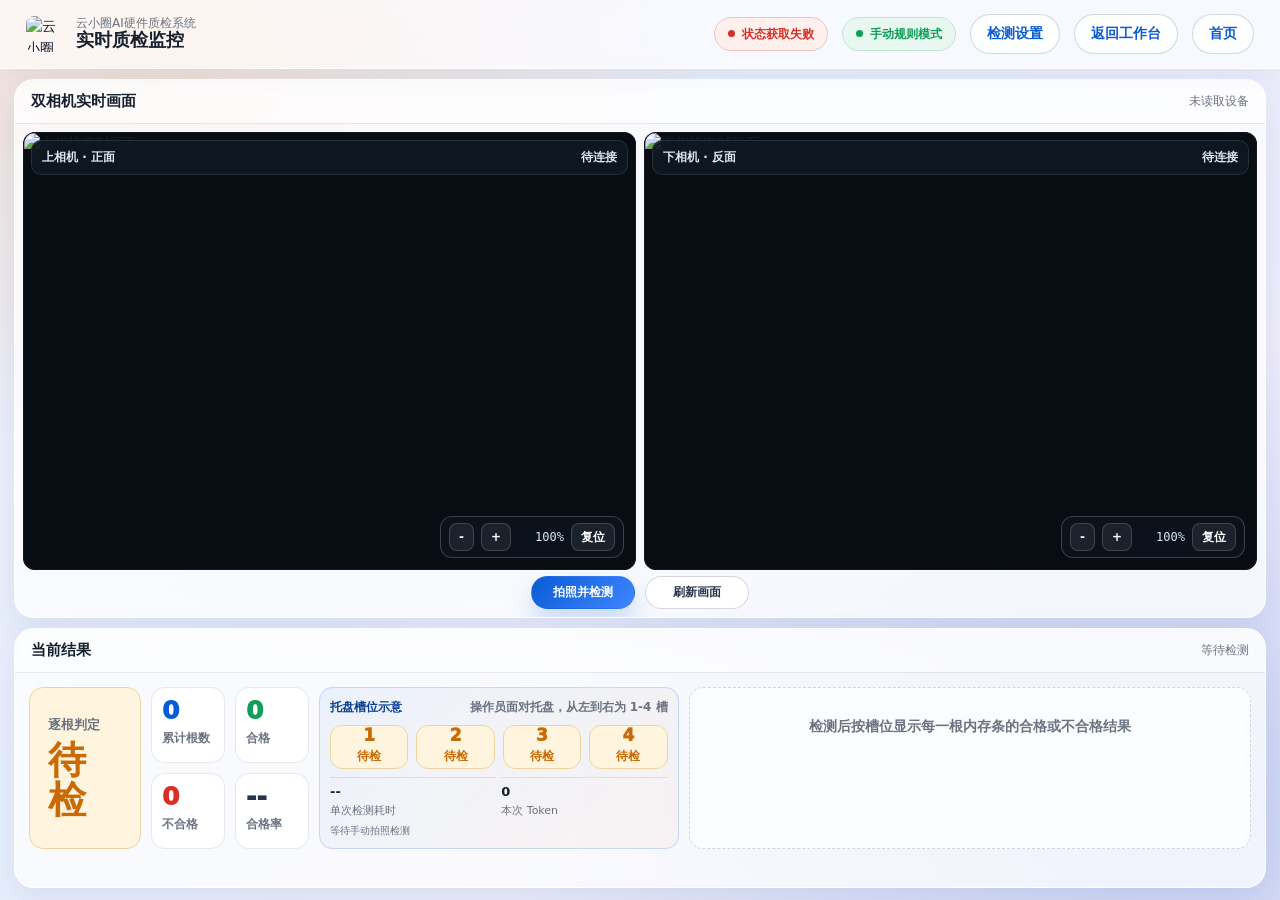
==== web/camera.html @ e4cbebec "云小圈 AI 硬件质检系统：首次提交 内存条日期码识别 + 外观质检 + 二维码 SN 追溯的完整系统。  - app/recognition —— PaddleOCR 逐框识别；geo_locate" ====
<!DOCTYPE html>
<html lang="zh-CN">
<head>
<meta charset="UTF-8" />
<meta name="viewport" content="width=device-width, initial-scale=1.0" />
<title>实时质检监控 · 云小圈AI硬件质检系统</title>
<link rel="icon" type="image/png" href="/favicon.png" />
<style>
  :root{
    --ink:#17202f;
    --muted:#6b7280;
    --faint:#9aa4b2;
    --soft:#eef3f8;
    --panel:#ffffff;
    --line:rgba(20,40,80,.10);
    --line-strong:rgba(20,40,80,.18);
    --blue:#0a5cd5;
    --blue-deep:#083f93;
    --orange:#fc8615;
    --green:#0f9d58;
    --green-bg:#e8f7ef;
    --red:#d93025;
    --red-bg:#fff0ee;
    --amber:#c96a06;
    --amber-bg:#fff5df;
    --steel:#273449;
    --shadow:0 12px 34px rgba(30,60,120,.09);
    --shadow-strong:0 22px 50px rgba(30,60,120,.16);
  }
  *{box-sizing:border-box}
  html,body{height:100%}
  body{
    margin:0;
    color:var(--ink);
    font:14px/1.55 "Microsoft YaHei","PingFang SC",system-ui,-apple-system,sans-serif;
    background:
      radial-gradient(1100px 700px at 12% 8%, rgba(252,134,21,.16), transparent 55%),
      radial-gradient(1200px 800px at 92% 90%, rgba(10,92,213,.18), transparent 58%),
      linear-gradient(135deg,#eef1fb 0%,#e8eefc 40%,#f3ecfb 100%);
    background-attachment:fixed;
    min-height:100vh;
    overflow:hidden;
  }
  /* 标注图区块在首屏之下。整页 overflow:hidden 时它出现了也滚不到，
     所以有标注图时放开纵向滚动。 */
  body:has(.annotated-section.has-annotated){overflow-y:auto}
  button,input,select{font:inherit}
  .topbar{
    position:sticky;top:0;z-index:30;
    display:flex;align-items:center;gap:14px;
    padding:14px 26px;
    border-bottom:1px solid rgba(255,255,255,.9);
    background:rgba(255,255,255,.66);
    backdrop-filter:saturate(180%) blur(20px);
    box-shadow:0 6px 24px rgba(30,60,120,.06);
  }
  .logo{width:36px;height:36px;border-radius:8px;object-fit:contain}
  .brand{line-height:1.15}
  .sysname{font-size:12px;color:var(--muted)}
  .title{font-size:18px;font-weight:800;color:var(--ink)}
  .spacer{flex:1}
  .pill{
    display:inline-flex;align-items:center;gap:7px;
    border:1px solid rgba(255,255,255,.85);
    background:rgba(255,255,255,.62);
    color:var(--muted);
    border-radius:999px;
    padding:7px 13px;
    font-size:12px;
    font-weight:700;
    white-space:nowrap;
  }
  .pill::before{content:"";width:7px;height:7px;border-radius:50%;background:currentColor}
  .pill.ok{color:var(--green);background:var(--green-bg);border-color:#bfe5d0}
  .pill.fail{color:var(--red);background:var(--red-bg);border-color:#f0c2bd}
  .navbtn{
    border:1px solid var(--line-strong);
    background:rgba(255,255,255,.85);
    color:var(--blue);
    border-radius:999px;
    padding:8px 16px;
    text-decoration:none;
    font-weight:800;
    transition:.15s;
  }
  .navbtn:hover{border-color:var(--blue);background:var(--blue);color:#fff}
  .wrap{width:100vw;max-width:none;margin:0;padding:10px 14px 12px;height:calc(100vh - 69px)}
  .hero{
    display:grid;
    grid-template-columns:1fr;
    grid-template-rows:minmax(0,1fr) 260px;
    gap:10px;
    align-items:stretch;
    height:100%;
    min-height:0;
  }
  @media(max-width:1050px){.hero{grid-template-columns:1fr}}
  .panel{
    background:rgba(255,255,255,.72);
    border:1px solid rgba(255,255,255,.95);
    box-shadow:var(--shadow);
    backdrop-filter:blur(10px);
    border-radius:20px;
    overflow:hidden;
    min-height:0;
  }
  .panel-head{
    min-height:44px;
    display:flex;align-items:center;gap:10px;
    padding:10px 16px;
    border-bottom:1px solid var(--line);
    background:rgba(255,255,255,.48);
  }
  .panel-title{font-size:15px;font-weight:900}
  .panel-note{margin-left:auto;color:var(--muted);font-size:12px}
  .panel-body{padding:14px;min-height:0}
  .camera-panel .panel-body{height:calc(100% - 44px);display:flex;flex-direction:column;padding:8px}
  .viewport-grid{
    display:grid;
    grid-template-columns:repeat(2,minmax(0,1fr));
    gap:8px;
    flex:1 1 auto;
    min-height:0;
    align-items:stretch;
    justify-items:stretch;
  }
  .viewport-grid.single{grid-template-columns:minmax(0,1fr)}
  .viewport-grid.single .feed{max-width:none}
  @media(max-width:760px){.viewport-grid{grid-template-columns:1fr}}
  .feed{
    margin:0;
    display:flex;
    flex-direction:column;
    width:100%;
    height:100%;
    min-width:0;
    min-height:0;
    overflow:hidden;
    border-radius:12px;
    background:#080d13;
    position:relative;
  }
  .feed figcaption{
    position:absolute;
    top:8px;
    left:8px;
    right:8px;
    z-index:3;
    display:flex;justify-content:space-between;align-items:center;
    color:#dbe7f5;
    background:rgba(17,25,35,.82);
    backdrop-filter:blur(8px);
    border:1px solid rgba(255,255,255,.10);
    border-radius:10px;
    padding:7px 10px;
    font-size:12px;
    font-weight:800;
  }
  .feed img{
    display:block;
    width:100%;
    height:0;
    min-height:0;
    flex:1;
    object-fit:contain;
    background:#080d13;
    border:1px solid #111923;
    border-radius:12px;
    transform-origin:center center;
    cursor:grab;
    user-select:none;
    will-change:transform;
    touch-action:none;
  }
  .feed img.dragging{cursor:grabbing}
  .zoom-tools{
    position:absolute;
    left:auto;
    right:12px;
    bottom:12px;
    z-index:4;
    display:flex;
    align-items:center;
    gap:7px;
    padding:6px 8px;
    border:1px solid rgba(255,255,255,.20);
    background:rgba(13,20,29,.88);
    backdrop-filter:blur(8px);
    color:#dbe7f5;
    border-radius:12px;
    font-size:12px;
  }
  .zoom-btn{
    border:1px solid rgba(255,255,255,.16);
    background:rgba(255,255,255,.07);
    color:#fff;
    border-radius:8px;
    padding:4px 9px;
    font-weight:900;
    cursor:pointer;
  }
  .zoom-val{min-width:46px;text-align:right;font-family:Consolas,monospace}
  .zoom-hint{display:none}
  @media(max-width:1180px){
    body{overflow:auto}
    .wrap{height:auto}
    .hero{grid-template-columns:1fr;grid-template-rows:auto auto;height:auto}
    .camera-panel .panel-body{height:auto}
    .viewport-grid{height:auto}
    .feed{width:min(100%,420px)}
    .feed img{height:0}
    .result-card .panel-body{grid-template-columns:1fr}
    .slots{grid-template-columns:repeat(2,minmax(0,1fr))}
  }
  .actions{
    display:flex;
    justify-content:center;
    align-items:center;
    gap:10px;
    margin-top:6px;
    flex:none;
    flex-wrap:wrap;
  }
  .btn{
    border:1px solid transparent;
    border-radius:999px;
    min-height:32px;
    min-width:104px;
    padding:6px 13px;
    font-size:12px;
    font-weight:900;
    cursor:pointer;
    transition:.15s;
  }
  .btn:disabled{opacity:.58;cursor:not-allowed}
  .btn.primary{background:linear-gradient(135deg,#0a5cd5,#3f86ff);color:#fff;box-shadow:0 12px 26px rgba(10,92,213,.22)}
  .btn.primary:hover:not(:disabled){background:#0d4d98}
  .btn.green{background:linear-gradient(135deg,#0f9d58,#19b96b);color:#fff;box-shadow:0 12px 26px rgba(15,157,88,.20)}
  .btn.green:hover:not(:disabled){background:#0d6d3e}
  .btn.red{background:linear-gradient(135deg,#d93025,#f15b4f);color:#fff;box-shadow:0 12px 26px rgba(217,48,37,.18)}
  .btn.red:hover:not(:disabled){background:#a81f18}
  .btn.ghost{background:#fff;color:var(--steel);border-color:var(--line-strong)}
  .btn.ghost:hover:not(:disabled){background:var(--soft)}
  .result-card{
    display:block;
  }
  .result-card .panel-body{
    display:grid;
    grid-template-columns:280px minmax(330px,.78fr) minmax(540px,1.22fr);
    gap:10px;
    align-items:stretch;
  }
  .verdict{
    display:grid;
    grid-template-columns:112px 1fr;
    gap:10px;
    align-items:stretch;
  }
  @media(max-width:560px){.verdict{grid-template-columns:1fr}}
  .verdict-main{
    border-radius:14px;
    padding:18px;
    display:flex;
    flex-direction:column;
    justify-content:center;
    min-height:104px;
    border:1px solid var(--line);
    background:#f7f9fc;
  }
  .verdict-main.pass{background:var(--green-bg);border-color:#bfe5d0}
  .verdict-main.fail{background:var(--red-bg);border-color:#f0c2bd}
  .verdict-main.unknown{background:var(--amber-bg);border-color:#ecd49c}
  .verdict-label{font-size:13px;color:var(--muted);font-weight:800}
  .verdict-word{font-size:38px;line-height:1.05;font-weight:1000;letter-spacing:0;margin-top:6px}
  .verdict-main.pass .verdict-word{color:var(--green)}
  .verdict-main.fail .verdict-word{color:var(--red)}
  .verdict-main.unknown .verdict-word{color:var(--amber)}
  .verdict-meta{
    display:grid;
    grid-template-columns:repeat(2,minmax(0,1fr));
    gap:10px;
  }
  .metric{
    border:1px solid var(--line);
    background:#fff;
    border-radius:14px;
    padding:10px;
    min-height:52px;
  }
  .metric .n{font-size:25px;font-weight:1000;line-height:1}
  .metric .t{font-size:12px;color:var(--muted);margin-top:6px;font-weight:800}
  .metric.pass .n{color:var(--green)}
  .metric.fail .n{color:var(--red)}
  .metric.total .n{color:var(--blue)}
  .metric.rate .n{color:var(--steel)}
  .slots{
    display:grid;
    grid-template-columns:repeat(4,minmax(0,1fr));
    gap:10px;
    margin-top:0;
  }
  @media(max-width:760px){.slots{grid-template-columns:repeat(2,minmax(0,1fr))}}
  .slot{
    border:1px solid var(--line);
    border-radius:14px;
    background:#fff;
    min-height:62px;
    padding:10px;
  }
  .slot.pass{border-color:#bfe5d0;background:var(--green-bg)}
  .slot.fail{border-color:#f0c2bd;background:var(--red-bg)}
  .slot.unknown{border-color:#ecd49c;background:var(--amber-bg)}
  .slot-top{display:flex;justify-content:space-between;gap:8px;align-items:center}
  .slot-name{font-weight:1000}
  .slot-status{font-size:18px;font-weight:1000}
  .slot.pass .slot-status{color:var(--green)}
  .slot.fail .slot-status{color:var(--red)}
  .slot.unknown .slot-status{color:var(--amber)}
  .slot-detail{font-size:12px;color:var(--muted);margin-top:5px;word-break:break-word;white-space:nowrap;overflow:hidden;text-overflow:ellipsis}
  .slot-label{font-size:11px;color:#39465a;margin-top:4px;line-height:1.35;word-break:break-all}
  .slot-label b{color:var(--ink)}
  .tray{
    margin-top:0;
    border:1px solid rgba(10,92,213,.18);
    background:linear-gradient(135deg,rgba(10,92,213,.06),rgba(252,134,21,.05));
    border-radius:14px;
    padding:10px;
  }
  .tray-head{
    display:flex;
    align-items:center;
    justify-content:space-between;
    gap:10px;
    margin-bottom:8px;
    color:var(--blue-deep);
    font-size:12px;
    font-weight:900;
  }
  .tray-note{color:var(--muted);font-weight:700}
  .tray-row{
    display:grid;
    grid-template-columns:repeat(4,minmax(0,1fr));
    gap:8px;
  }
  .tray-cell{
    min-height:44px;
    display:flex;
    flex-direction:column;
    justify-content:center;
    align-items:center;
    gap:3px;
    border:1px solid var(--line);
    border-radius:12px;
    background:rgba(255,255,255,.82);
    color:var(--steel);
    font-weight:1000;
  }
  .tray-cell.pass{background:var(--green-bg);border-color:#bfe5d0;color:var(--green)}
  .tray-cell.fail{background:var(--red-bg);border-color:#f0c2bd;color:var(--red)}
  .tray-cell.unknown{background:var(--amber-bg);border-color:#ecd49c;color:var(--amber)}
  .tray-cell .pos{font-size:17px;line-height:1}
  .tray-cell .res{font-size:12px}
  .run-summary{display:grid;grid-template-columns:repeat(2,minmax(0,1fr));gap:5px;margin-top:8px}
  .run-kv{border-top:1px solid var(--line);padding-top:4px;font-size:11px;color:var(--muted)}
  .run-kv strong{display:block;color:var(--ink);font-size:13px}
  .run-stages{grid-column:1/-1;font-size:10px;color:var(--muted);line-height:1.4;word-break:break-word}
  @media(max-width:760px){.tray-row{grid-template-columns:repeat(2,minmax(0,1fr))}}
  .history{
    display:contents;
  }
  .history > .panel:not(.settings-panel){display:none}
  @media(max-width:1050px){.history{grid-template-columns:1fr}}
  .table-wrap{overflow:auto;max-height:168px}
  .history table thead{display:none}
  .history td{padding:8px 9px}
  .history td:nth-child(5),.history th:nth-child(5){display:none}
  .history td:nth-child(4){
    max-width:520px;
    white-space:nowrap;
    overflow:hidden;
    text-overflow:ellipsis;
  }
  /* 标注图默认隐藏，renderAnnotated 拿到图后加 .has-annotated 才显示 ——
     原来靠一个 body.show-annotated 开关，但全文没有任何地方加过那个 class，
     导致标注图永远看不到（后端一直在正常生成）。 */
  .annotated-section{display:none}
  body.show-annotated .annotated-section,
  .annotated-section.has-annotated{display:block}
  .settings-panel{
    position:fixed;
    top:84px;
    right:24px;
    z-index:60;
    width:min(720px,calc(100vw - 48px));
    max-height:calc(100vh - 108px);
    overflow:auto;
    display:none;
    box-shadow:var(--shadow-strong);
  }
  body.settings-open .settings-panel{display:block}
  .settings-backdrop{
    position:fixed;
    inset:0;
    z-index:55;
    background:rgba(29,35,48,.18);
    backdrop-filter:blur(2px);
    display:none;
  }
  body.settings-open .settings-backdrop{display:block}
  table{width:100%;border-collapse:collapse}
  th,td{padding:10px 9px;border-bottom:1px solid var(--line);text-align:left;vertical-align:top}
  th{font-size:12px;color:var(--muted);background:#f7f9fc;position:sticky;top:0;z-index:1}
  td{font-size:13px}
  .tag{
    display:inline-flex;align-items:center;justify-content:center;
    min-width:58px;border-radius:999px;padding:3px 9px;font-size:12px;font-weight:900;
  }
  .tag.pass{background:var(--green-bg);color:var(--green)}
  .tag.fail{background:var(--red-bg);color:var(--red)}
  .tag.unknown{background:var(--amber-bg);color:var(--amber)}
  .mono{font-family:Consolas,"SF Mono",monospace}
  .muted{color:var(--muted)}
  .settings-grid{
    display:grid;
    grid-template-columns:repeat(4,minmax(120px,1fr));
    gap:10px;
  }
  @media(max-width:900px){.settings-grid{grid-template-columns:repeat(2,minmax(120px,1fr))}}
  .field{display:flex;flex-direction:column;gap:5px}
  .field label{font-size:12px;color:var(--muted);font-weight:800}
  .field input,.field select{
    width:100%;
    border:1px solid var(--line-strong);
    background:#fff;
    color:var(--ink);
    border-radius:14px;
    padding:9px 10px;
    outline:none;
  }
  .field input:focus,.field select:focus{border-color:var(--blue);box-shadow:0 0 0 3px rgba(21,95,184,.12)}
  details.tune{margin-top:12px}
  details.tune summary{
    cursor:pointer;
    color:var(--blue-deep);
    font-weight:900;
    padding:10px 0 0;
  }
  .tune-grid{
    display:grid;
    grid-template-columns:1fr 1fr;
    gap:12px;
    margin-top:10px;
  }
  @media(max-width:900px){.tune-grid{grid-template-columns:1fr}}
  .tune-box{
    border:1px solid var(--line);
    border-radius:14px;
    padding:12px;
    background:#fbfcfe;
  }
  .tune-title{font-weight:1000;margin-bottom:10px}
  .tune-row{display:grid;grid-template-columns:88px 1fr 70px;gap:8px;align-items:center;margin-top:8px}
  .tiny{font-size:12px;color:var(--muted);margin-top:8px}
  .image-pair{display:grid;grid-template-columns:1fr 1fr;gap:10px}
  .image-pair img{
    width:100%;
    aspect-ratio:4/3;
    object-fit:contain;
    border:1px solid var(--line);
    background:#080d13;
    border-radius:14px;
  }
  .empty{
    border:1px dashed var(--line-strong);
    background:#fbfcfe;
    color:var(--muted);
    border-radius:14px;
    padding:28px;
    text-align:center;
    font-weight:800;
  }
  .toast{
    position:fixed;right:22px;bottom:22px;z-index:80;
    background:#111923;color:#fff;
    border-radius:8px;
    box-shadow:var(--shadow);
    padding:11px 15px;
    opacity:0;
    transform:translateY(8px);
    pointer-events:none;
    transition:.2s;
  }
  .toast.show{opacity:1;transform:none}
</style>
</head>
<body>
<div class="topbar">
  <img class="logo" src="/logo.png" alt="云小圈" />
  <div class="brand">
    <div class="sysname">云小圈AI硬件质检系统</div>
    <div class="title">实时质检监控</div>
  </div>
  <span class="spacer"></span>
  <span class="pill" id="cam-status">检测相机</span>
  <span class="pill ok" id="auto-status">手动规则模式</span>
  <button class="navbtn" id="settings-toggle" type="button">检测设置</button>
  <a class="navbtn" href="/workbench">返回工作台</a>
  <a class="navbtn" href="/">首页</a>
</div>

<main class="wrap">
  <section class="hero">
    <div class="panel camera-panel">
      <div class="panel-head">
        <div class="panel-title">双相机实时画面</div>
        <div class="panel-note" id="cam-devs">未读取设备</div>
      </div>
      <div class="panel-body">
        <div class="viewport-grid" id="viewport-grid">
          <figure class="feed" id="feed-front">
            <figcaption><span>上相机 · 正面</span><span id="front-state">待连接</span></figcaption>
            <img id="view-front" alt="上相机实时画面">
            <div class="zoom-tools">
              <button class="zoom-btn" type="button" onclick="zoomStep('front',-0.25)">-</button>
              <button class="zoom-btn" type="button" onclick="zoomStep('front',0.25)">+</button>
              <span class="zoom-val" id="zoomval-front">100%</span>
              <button class="zoom-btn" type="button" onclick="resetZoom('front')">复位</button>
              <span class="zoom-hint">滚轮缩放 · 拖动画面</span>
            </div>
          </figure>
          <figure class="feed" id="feed-back">
            <figcaption><span>下相机 · 反面</span><span id="back-state">待连接</span></figcaption>
            <img id="view-back" alt="下相机实时画面">
            <div class="zoom-tools">
              <button class="zoom-btn" type="button" onclick="zoomStep('back',-0.25)">-</button>
              <button class="zoom-btn" type="button" onclick="zoomStep('back',0.25)">+</button>
              <span class="zoom-val" id="zoomval-back">100%</span>
              <button class="zoom-btn" type="button" onclick="resetZoom('back')">复位</button>
              <span class="zoom-hint">滚轮缩放 · 拖动画面</span>
            </div>
          </figure>
        </div>
        <div class="actions">
          <button class="btn primary" id="manual-go">拍照并检测</button>
          <button class="btn ghost" id="preview-refresh">刷新画面</button>
        </div>
      </div>
    </div>

    <div class="panel result-card">
      <div class="panel-head">
        <div class="panel-title">当前结果</div>
        <div class="panel-note" id="last-time">等待检测</div>
      </div>
      <div class="panel-body">
        <div class="verdict">
          <div class="verdict-main unknown" id="verdict-main">
            <div class="verdict-label">逐根判定</div>
            <div class="verdict-word" id="verdict-word">待检</div>
          </div>
          <div class="verdict-meta">
            <div class="metric total"><div class="n" id="stat-total">0</div><div class="t">累计根数</div></div>
            <div class="metric pass"><div class="n" id="stat-pass">0</div><div class="t">合格</div></div>
            <div class="metric fail"><div class="n" id="stat-fail">0</div><div class="t">不合格</div></div>
            <div class="metric rate"><div class="n" id="stat-rate">--</div><div class="t">合格率</div></div>
          </div>
        </div>
        <div class="tray">
          <div class="tray-head">
            <span>托盘槽位示意</span>
            <span class="tray-note">操作员面对托盘，从左到右为 1-4 槽</span>
          </div>
          <div class="tray-row" id="tray-map">
            <div class="tray-cell unknown"><div class="pos">1</div><div class="res">待检</div></div>
            <div class="tray-cell unknown"><div class="pos">2</div><div class="res">待检</div></div>
            <div class="tray-cell unknown"><div class="pos">3</div><div class="res">待检</div></div>
            <div class="tray-cell unknown"><div class="pos">4</div><div class="res">待检</div></div>
          </div>
          <div class="run-summary" id="run-summary">
            <div class="run-kv"><strong>--</strong>单次检测耗时</div>
            <div class="run-kv"><strong>0</strong>本次 Token</div>
            <div class="run-stages">等待手动拍照检测</div>
          </div>
        </div>
        <div class="slots" id="slots">
          <div class="empty" style="grid-column:1/-1">检测后按槽位显示每一根内存条的合格或不合格结果</div>
        </div>
      </div>
    </div>
  </section>

  <section class="history">
    <div class="panel">
      <div class="panel-head">
        <div class="panel-title">检测记录</div>
        <div class="panel-note">完整记录请到质检看板查看</div>
      </div>
      <div class="panel-body table-wrap">
        <table>
          <thead>
            <tr>
              <th style="width:86px">时间</th>
              <th style="width:76px">槽位</th>
              <th style="width:86px">结果</th>
              <th>SN / 原因</th>
              <th style="width:82px">颗粒</th>
              <th style="width:82px">耗时</th>
              <th style="width:82px">Token</th>
            </tr>
          </thead>
          <tbody id="history-body">
            <tr><td colspan="7" class="muted">暂无检测记录</td></tr>
          </tbody>
        </table>
      </div>
    </div>

    <div class="panel settings-panel" id="settings-panel">
      <div class="panel-head">
        <div class="panel-title">检测设置</div>
        <div class="panel-note" id="operator-name">质检员读取中</div>
      </div>
      <div class="panel-body">
        <div class="settings-grid">
          <div class="field">
            <label for="mode">识别方式</label>
            <select id="mode">
              <option value="rules" selected>规则识别（整图找日期）</option>
              <option value="geo">几何定位（现算框，含 PCB/PMIC/SOT）</option>
            </select>
          </div>
          <div class="field">
            <label for="single-flow">单相机流程</label>
            <select id="single-flow">
              <option value="one" selected>只拍一面，直接识别</option>
              <option value="two">拍正面 → 翻面 → 拍反面</option>
            </select>
          </div>
          <div class="field">
            <label for="template-id">四槽定位模板</label>
            <select id="template-id"><option value="">默认模板</option></select>
          </div>
          <div class="field">
            <label for="threshold">日期阈值</label>
            <input id="threshold" type="number" min="0" step="1" placeholder="默认" />
          </div>
          <div class="field">
            <label for="year">当前年份</label>
            <input id="year" type="number" min="2020" max="2099" placeholder="自动" />
          </div>
        </div>

        <details class="tune">
          <summary>相机参数</summary>
          <div class="tune-grid">
            <div class="tune-box">
              <div class="tune-title">上相机 · 正面</div>
              <div class="tune-row"><label>曝光</label><input id="exp-front" type="number" min="1" step="100"><span>us</span></div>
              <div class="tune-row"><label>增益</label><input id="gain-front" type="number" step="0.1"><span>dB</span></div>
              <div class="tune-row"><label>方向</label><select id="orient-front"><option value="none">不翻转</option><option value="fliph">左右镜像</option><option value="flipv">上下翻转</option><option value="rot180">180度</option></select><span></span></div>
              <button class="btn ghost" style="width:100%;margin-top:10px" onclick="applyCam('front')">应用上相机参数</button>
              <div class="tiny" id="camrange-front"></div>
            </div>
            <div class="tune-box">
              <div class="tune-title">下相机 · 反面</div>
              <div class="tune-row"><label>曝光</label><input id="exp-back" type="number" min="1" step="100"><span>us</span></div>
              <div class="tune-row"><label>增益</label><input id="gain-back" type="number" step="0.1"><span>dB</span></div>
              <div class="tune-row"><label>方向</label><select id="orient-back"><option value="none">不翻转</option><option value="fliph">左右镜像</option><option value="flipv">上下翻转</option><option value="rot180">180度</option></select><span></span></div>
              <button class="btn ghost" style="width:100%;margin-top:10px" onclick="applyCam('back')">应用下相机参数</button>
              <div class="tiny" id="camrange-back"></div>
            </div>
          </div>
        </details>
      </div>
    </div>
  </section>

  <section class="panel annotated-section" style="margin-top:16px">
    <div class="panel-head">
      <div class="panel-title">最近标注图</div>
      <div class="panel-note" id="image-note">检测完成后刷新</div>
    </div>
    <div class="panel-body" id="annotated-box">
      <div class="empty">暂无标注图</div>
    </div>
  </section>
</main>

<div class="settings-backdrop" id="settings-backdrop"></div>
<div class="toast" id="toast"></div>

<script>
const state = {
  started: false,
  autoWant: false,
  autoES: null,
  operator: "",
  history: [],
  seenRecordIds: new Set(),
  recordsTimer: null,
  stats: { total: 0, pass: 0, fail: 0, unknown: 0 },
  cameraMode: "dual",
  cameraBackend: "hik",
  activeRoles: ["front", "back"],
  singleCapture: null
};
const previewView = {
  front: { scale: 1, x: 0, y: 0, dragging: false, sx: 0, sy: 0, ox: 0, oy: 0 },
  back: { scale: 1, x: 0, y: 0, dragging: false, sx: 0, sy: 0, ox: 0, oy: 0 }
};

function $(id){ return document.getElementById(id); }
function esc(s){
  return (s == null ? "" : String(s)).replace(/[&<>"]/g, c => ({
    "&":"&amp;", "<":"&lt;", ">":"&gt;", '"':"&quot;"
  }[c]));
}
function toast(msg){
  const el = $("toast");
  el.textContent = msg;
  el.classList.add("show");
  setTimeout(() => el.classList.remove("show"), 2200);
}
function verdictText(v){
  if(v === "mixed") return "逐根";
  if(v === "pass") return "合格";
  if(v === "fail") return "不合格";
  return "待定";
}
function verdictClass(v){
  if(v === "mixed") return "unknown";
  if(v === "pass") return "pass";
  if(v === "fail") return "fail";
  return "unknown";
}
function timeText(){
  return new Date().toLocaleTimeString("zh-CN", { hour12:false, hour:"2-digit", minute:"2-digit", second:"2-digit" });
}
// 单面流程（只拍一面直接识别）——默认。选"two"才走原来的翻面两步流程。
function singleOneShot(){
  const el = $("single-flow");
  return !el || el.value !== "two";
}
function setBusy(busy, label){
  $("manual-go").disabled = busy;
  if(busy){ $("manual-go").textContent = label || "检测中"; return; }
  if(state.singleCapture){ $("manual-go").textContent = "已拍正面，翻面后继续"; return; }
  $("manual-go").textContent = state.cameraMode === "single"
    ? (singleOneShot() ? "拍照并检测（单面）" : "拍摄正面")
    : "拍照并检测";
}

function setCameraMode(mode, activeRoles){
  state.cameraMode = mode === "single" ? "single" : "dual";
  state.activeRoles = Array.isArray(activeRoles) && activeRoles.length ? activeRoles :
    (state.cameraMode === "single" ? ["front"] : ["front", "back"]);
  const single = state.cameraMode === "single";
  $("viewport-grid").classList.toggle("single", single);
  $("feed-back").style.display = single ? "none" : "";
  $("auto-status").textContent = single ? "单相机 · 手动规则模式" : "双相机 · 手动规则模式";
  setBusy(false);
}
function previewUrl(side){
  return state.cameraBackend === "uvc"
    ? "/api/camera/preview/" + side + "?t=" + Date.now()
    : "/api/hik/preview?side=" + side + "&t=" + Date.now();
}
function applyPreviewTransform(side){
  const st = previewView[side];
  const img = $("view-" + side);
  if(!img) return;
  img.style.transform = `translate(${st.x}px, ${st.y}px) scale(${st.scale})`;
  const val = $("zoomval-" + side);
  if(val) val.textContent = Math.round(st.scale * 100) + "%";
}
function setZoom(side, value){
  const st = previewView[side];
  const next = Math.max(1, Math.min(6, parseFloat(value) || 1));
  st.scale = next;
  if(next === 1){ st.x = 0; st.y = 0; }
  applyPreviewTransform(side);
}
function zoomStep(side, delta){
  const st = previewView[side];
  setZoom(side, +(st.scale + delta).toFixed(2));
}
function resetZoom(side){
  const st = previewView[side];
  st.scale = 1;
  st.x = 0;
  st.y = 0;
  applyPreviewTransform(side);
}
function bindPreviewTools(side){
  const img = $("view-" + side);
  if(!img || img.dataset.zoomBound) return;
  img.dataset.zoomBound = "1";
  img.addEventListener("dragstart", e => e.preventDefault());
  img.addEventListener("wheel", e => {
    e.preventDefault();
    const st = previewView[side];
    const delta = e.deltaY < 0 ? 0.18 : -0.18;
    setZoom(side, +(st.scale + delta).toFixed(2));
  }, { passive:false });
  img.addEventListener("pointerdown", e => {
    const st = previewView[side];
    st.dragging = true;
    st.sx = e.clientX;
    st.sy = e.clientY;
    st.ox = st.x;
    st.oy = st.y;
    img.classList.add("dragging");
    img.setPointerCapture(e.pointerId);
  });
  img.addEventListener("pointermove", e => {
    const st = previewView[side];
    if(!st.dragging) return;
    st.x = st.ox + e.clientX - st.sx;
    st.y = st.oy + e.clientY - st.sy;
    applyPreviewTransform(side);
  });
  const end = e => {
    const st = previewView[side];
    st.dragging = false;
    img.classList.remove("dragging");
    try{ img.releasePointerCapture(e.pointerId); }catch(_){}
  };
  img.addEventListener("pointerup", end);
  img.addEventListener("pointercancel", end);
  img.addEventListener("dblclick", () => resetZoom(side));
  applyPreviewTransform(side);
}

async function initOperator(){
  try{
    const d = await (await fetch("/api/me")).json();
    if(d.authenticated) state.operator = d.username || "";
  }catch(_){}
  $("operator-name").textContent = state.operator ? ("质检员：" + state.operator) : "未读取到质检员";
}

async function loadTemplates(){
  try{
    const d = await (await fetch("/api/templates")).json();
    const sel = $("template-id");
    const list = d.templates || [];
    sel.innerHTML = '<option value="">默认模板</option>' + list.map(t => {
      const id = t.id || t.template_id || "";
      const name = t.name || t.label || id;
      return `<option value="${esc(id)}">${esc(name)}</option>`;
    }).join("");
  }catch(_){}
}

async function camStatus(){
  const el = $("cam-status");
  try{
    const d = await (await fetch("/api/hik/status")).json();
    let devs = d.devices || [];
    if(!d.sdk || !devs.length){
      const uvc = await (await fetch("/api/camera/status")).json();
      const roles = ["front","back"].filter(side => uvc[side]);
      if(roles.length){
        state.cameraBackend = "uvc";
        setCameraMode(roles.length === 1 ? "single" : "dual", roles);
        el.textContent = "USB 相机已连接";
        el.className = "pill ok";
        $("cam-devs").textContent = roles.length === 1 ? "单 USB 相机" : "双 USB 相机";
        if(!state.started) dualPlay();
        return;
      }
      el.textContent = d.error ? ("相机不可用 · " + d.error) : "未发现相机";
      el.className = "pill fail";
      return;
    }
    state.cameraBackend = "hik";
    setCameraMode(d.camera_mode || ((d.active_roles || []).length === 1 ? "single" : "dual"), d.active_roles);
    el.textContent = "已连接 " + devs.length + " 台";
    el.className = "pill ok";
    $("cam-devs").textContent = devs.map(c => c.sn || c.ip || c.model).filter(Boolean).join(" / ") || "相机在线";
    if(!state.started) dualPlay();
  }catch(e){
    el.textContent = "状态获取失败";
    el.className = "pill fail";
  }
}

function bindReconnect(side){
  const img = $("view-" + side);
  const flag = $(side + "-state");
  img.onload = () => {
    img.dataset.retry = "0";
    flag.textContent = "取流中";
  };
  img.onerror = () => {
    if(!state.started) return;
    const n = Math.min(parseInt(img.dataset.retry || "0", 10) + 1, 6);
    img.dataset.retry = String(n);
    const wait = Math.min(1500 * Math.pow(2, n - 1), 8000);
    flag.textContent = "重连 " + n;
    img.removeAttribute("src");
    clearTimeout(img._rt);
    img._rt = setTimeout(() => {
      if(state.started) img.src = previewUrl(side);
    }, wait);
  };
}
function dualPlay(){
  state.started = true;
  bindPreviewTools("front");
  if(state.activeRoles.includes("back")) bindPreviewTools("back");
  bindReconnect("front");
  if(state.activeRoles.includes("back")) bindReconnect("back");
  $("view-front").dataset.retry = "0";
  if(state.activeRoles.includes("back")) $("view-back").dataset.retry = "0";
  $("view-front").src = previewUrl("front");
  if(state.activeRoles.includes("back")) $("view-back").src = previewUrl("back");
  applyPreviewTransform("front");
  if(state.activeRoles.includes("back")) applyPreviewTransform("back");
  if(state.cameraBackend === "hik"){
    loadCam("front");
    if(state.activeRoles.includes("back")) loadCam("back");
    loadOrient();
  }
}

async function loadCam(side){
  try{
    const e = await (await fetch("/api/hik/exposure?side=" + side)).json();
    const g = await (await fetch("/api/hik/gain?side=" + side)).json();
    if(e.ok) $("exp-" + side).value = Math.round(e.cur);
    if(g.ok) $("gain-" + side).value = g.cur;
    const range = [];
    if(e.ok) range.push("曝光 " + Math.round(e.min) + "-" + Math.round(e.max) + "us");
    if(g.ok) range.push("增益 " + g.min + "-" + g.max + "dB");
    $("camrange-" + side).textContent = range.join(" · ");
  }catch(_){}
}
async function applyCam(side){
  try{
    const exp = $("exp-" + side).value;
    const gain = $("gain-" + side).value;
    if(exp !== ""){
      const fd = new FormData();
      fd.append("exposure_us", exp);
      fd.append("side", side);
      const d = await (await fetch("/api/hik/exposure", { method:"POST", body:fd })).json();
      if(!d.ok) throw new Error(d.error || "曝光设置失败");
    }
    if(gain !== ""){
      const fd = new FormData();
      fd.append("gain_db", gain);
      fd.append("side", side);
      const d = await (await fetch("/api/hik/gain", { method:"POST", body:fd })).json();
      if(!d.ok) throw new Error(d.error || "增益设置失败");
    }
    await setOrient(side, $("orient-" + side).value, false);
    await loadCam(side);
    toast((side === "front" ? "上相机" : "下相机") + "参数已应用");
  }catch(e){
    alert("设置失败：" + (e.message || e));
  }
}
async function loadOrient(){
  try{
    const d = await (await fetch("/api/hik/orient")).json();
    if(d.ok){
      for(const side of ["front","back"]){
        if(d.orient && d.orient[side]) $("orient-" + side).value = d.orient[side];
      }
    }
  }catch(_){}
}
async function setOrient(side, mode, notify = true){
  const fd = new FormData();
  fd.append("side", side);
  fd.append("mode", mode);
  const d = await (await fetch("/api/hik/orient", { method:"POST", body:fd })).json();
  if(!d.ok) throw new Error(d.error || "方向设置失败");
  $("view-" + side).src = "/api/hik/preview?side=" + side + "&t=" + Date.now();
  if(notify) toast((side === "front" ? "上相机" : "下相机") + "方向已更新");
}

function buildForm(){
  const fd = new FormData();
  fd.append("mode", ($("mode") && $("mode").value) || "rules");
  fd.append("operator", state.operator || "");
  const tpl = $("template-id").value;
  const th = $("threshold").value;
  const y = $("year").value;
  if(tpl) fd.append("template_id", tpl);
  if(th !== "") fd.append("threshold", th);
  if(y !== "") fd.append("current_year", y);
  return fd;
}

async function manualCapture(){
  if(state.cameraMode === "single"){
    return manualSingleCapture();
  }
  setBusy(true, "拍摄识别中");
  try{
    const d = await (await fetch("/api/hik/capture_and_save", { method:"POST", body:buildForm() })).json();
    if(d.ok === false && d.error) throw new Error(d.error);
    consumeResult(d);
    toast("检测完成");
  }catch(e){
    toast("检测失败：" + (e.message || e));
  }finally{
    setBusy(false);
  }
}

// 单面：拍一张就走完整识别流程，不等翻面。
async function manualOneSideCapture(){
  setBusy(true, "拍摄识别中");
  try{
    const fd = buildForm();
    fd.append("backend", state.cameraBackend);
    const d = await (await fetch("/api/hik/single/capture_and_save", { method:"POST", body:fd })).json();
    if(d.ok === false && d.error) throw new Error(d.error);
    consumeResult(d);
    toast(d.single_side_warn || "单面检测完成");
  }catch(e){
    toast("检测失败：" + (e.message || e));
  }finally{
    setBusy(false);
  }
}

async function manualSingleCapture(){
  if(singleOneShot()){
    state.singleCapture = null;                 // 切回单面流程时清掉半途的两步状态
    return manualOneSideCapture();
  }
  const firstStep = !state.singleCapture;
  setBusy(true, firstStep ? "拍摄正面中" : "拍摄反面并识别中");
  try{
    if(firstStep){
      const fd = new FormData();
      fd.append("backend", state.cameraBackend);
      const d = await (await fetch("/api/hik/single/capture_front", { method:"POST", body:fd })).json();
      if(!d.ok) throw new Error(d.error || "正面拍摄失败");
      state.singleCapture = { uid:d.uid, captureSec:d.capture_sec || 0 };
      toast("正面已拍摄，请将整盘翻到反面后再次点击");
      return;
    }
    const fd = buildForm();
    fd.append("uid", state.singleCapture.uid);
    fd.append("front_capture_sec", state.singleCapture.captureSec || 0);
    fd.append("backend", state.cameraBackend);
    const d = await (await fetch("/api/hik/single/capture_back_and_save", { method:"POST", body:fd })).json();
    if(!d.ok && d.error) throw new Error(d.error);
    state.singleCapture = null;
    consumeResult(d);
    toast("正反面检测完成");
  }catch(e){
    toast((firstStep ? "正面拍摄失败：" : "反面检测失败：") + (e.message || e));
  }finally{
    setBusy(false);
  }
}

async function autoStart(){
  state.autoWant = true;
  const fd = buildForm();
  try{
    const d = await (await fetch("/api/hik/auto/start", { method:"POST", body:fd })).json();
    if(!d.ok) throw new Error(d.error || "启动失败");
    $("auto-status").textContent = "实时监控中";
    $("auto-status").className = "pill ok";
    openSSE();
    toast("实时监控已开始");
  }catch(e){
    state.autoWant = false;
    toast("启动失败：" + (e.message || e));
  }
}
async function autoStop(){
  state.autoWant = false;
  if(state.autoES){
    state.autoES.close();
    state.autoES = null;
  }
  try{ await fetch("/api/hik/auto/stop", { method:"POST" }); }catch(_){}
  $("auto-status").textContent = "手动模式";
  $("auto-status").className = "pill";
}
function openSSE(){
  if(state.autoES && state.autoES.readyState !== 2) return;
  const es = new EventSource("/api/pipeline/stream");
  state.autoES = es;
  es.onmessage = e => {
    let d;
    try{ d = JSON.parse(e.data); }catch(_){ return; }
    if(d.type === "result") consumeResult(d);
  };
  es.onerror = () => {
    if(es.readyState === 2){
      state.autoES = null;
      if(state.autoWant) setTimeout(openSSE, 2500);
    }
  };
}

function resultItems(d){
  if(d && d.multi && Array.isArray(d.sticks) && d.sticks.length){
    return d.sticks.map(s => ({
      slot: s.slot_pos || s.pos || s.slot || "-",
      verdict: s.verdict || "unknown",
      sn: s.sn || "",
      snUnread: !!s.sn_unread,
      fail: s.fail_desc || "",
      storageCount: s.storage_count || 0,
      recordId: s.record_id || "",
      model: s.model || "",
      spec: s.spec || "",
      mfg: s.mfg || "",
      labelData: s.label_data || {},
      timing: d.timing || s.timing || {},
      tokenUsage: d.token_usage || s.token_usage || {},
      inspectionId: s.inspection_id || d.inspection_id || ""
    }));
  }
  return [{
    slot: d && (d.slot_pos || d.pos_id) || 1,
    verdict: d && d.verdict || "unknown",
    sn: d && d.sn || "",
    snUnread: !!(d && d.sn_unread),
    fail: d && d.fail_desc || "",
    storageCount: d && d.storage_count || 0,
    recordId: d && d.record_id || "",
    model: d && d.model || "",
    spec: d && d.spec || "",
    mfg: d && d.mfg || "",
    labelData: d && d.label_data || {},
    timing: d && d.timing || {},
    tokenUsage: d && d.token_usage || {},
    inspectionId: d && d.inspection_id || ""
  }];
}
function consumeResult(d){
  if(d.duplicate){
    toast("重复检测，已跳过入库");
  }
  const items = resultItems(d);
  renderCurrent(items, displayVerdict(items, d.verdict), timeText(), d.timing || {}, d.token_usage || {});
  // 只拍一面时必须显式提示：另一面根本没看过，别把"没检查"当"合格"。
  // 放在 renderCurrent 之后 —— 它会重写 #last-time。
  if(d.single_side){
    $("last-time").innerHTML = esc(timeText())
      + ' · <span style="color:var(--amber);font-weight:900" title="'
      + esc(d.single_side_warn || "") + '">⚠ 仅单面，另一面未检查</span>';
  }
  addHistory(items);
  renderAnnotated(d);
}
function displayVerdict(items, fallback){
  if(items.length > 1) return "mixed";
  return fallback || (items[0] && items[0].verdict) || "unknown";
}
function renderCurrent(items, display, when, timing = {}, tokenUsage = {}){
  $("verdict-main").className = "verdict-main " + verdictClass(display);
  $("verdict-word").textContent = display === "mixed" ? (items.length + "根") : verdictText(display);
  $("last-time").textContent = when || timeText();
  renderSlots(items);
  renderRunSummary(timing, tokenUsage);
}
function sec(v){ return Number.isFinite(Number(v)) ? Number(v).toFixed(3) + "s" : "--"; }
function renderRunSummary(timing, tokenUsage){
  const tm = timing || {}, tk = tokenUsage || {};
  const labels = {capture:"拍照",file_prepare:"图片准备",slot_detect_crop:"槽位/裁图",rule_ocr:"规则OCR",
    appearance:"外观",label_decode:"二维码",parallel_analysis:"并行分析",archive:"归档",database:"入库"};
  const stages = Object.entries(labels).filter(([key]) => tm[key] != null)
    .map(([key,label]) => `${label} ${sec(tm[key])}`).join(" · ");
  $("run-summary").innerHTML = `
    <div class="run-kv"><strong>${sec(tm.total)}</strong>单次检测耗时（墙钟）</div>
    <div class="run-kv"><strong>${esc(tk.total_tokens || 0)}</strong>本次 Token（${esc(tk.calls || 0)} 次调用）</div>
    <div class="run-stages">${esc(stages || "等待手动拍照检测")}<br>输入 ${esc(tk.prompt_tokens || 0)} · 输出 ${esc(tk.completion_tokens || 0)}</div>`;
}
function renderSlots(items){
  renderTrayMap(items);
  $("slots").innerHTML = items.map(item => {
    const cls = verdictClass(item.verdict);
    const lb = item.labelData || {};
    const detail = item.fail || (item.sn ? ("SN " + item.sn) : (item.snUnread ? "二维码未解出" : "已入库记录 #" + (item.recordId || "-")));
    const raw = lb.raw || "";
    return `<div class="slot ${cls}">
      <div class="slot-top">
        <div class="slot-name">第 ${esc(item.slot)} 槽</div>
        <div class="slot-status">${verdictText(item.verdict)}</div>
      </div>
      <div class="slot-detail">${esc(detail || "无异常")}</div>
      <div class="slot-label"><b>型号</b> ${esc(lb.model || item.model || "—")}<br><b>规格</b> ${esc(lb.spec || item.spec || "—")}<br><b>批次</b> ${esc(lb.mfg || item.mfg || "—")}<br><b>码值</b> <span title="${esc(raw)}">${esc(raw || "未识别")}</span></div>
    </div>`;
  }).join("");
}
function renderTrayMap(items){
  const bySlot = new Map(items.map(item => [String(item.slot), item]));
  $("tray-map").innerHTML = [1,2,3,4].map(pos => {
    const item = bySlot.get(String(pos));
    const cls = item ? verdictClass(item.verdict) : "unknown";
    const txt = item ? verdictText(item.verdict) : "待检";
    return `<div class="tray-cell ${cls}">
      <div class="pos">${pos}</div>
      <div class="res">${txt}</div>
    </div>`;
  }).join("");
}
function addHistory(items){
  for(const item of items){
    const rid = item.recordId ? String(item.recordId) : "";
    if(rid && state.seenRecordIds.has(rid)) continue;
    if(rid) state.seenRecordIds.add(rid);
    state.stats.total += 1;
    if(item.verdict === "pass") state.stats.pass += 1;
    else if(item.verdict === "fail") state.stats.fail += 1;
    else state.stats.unknown += 1;
    state.history.unshift({ ...item, time: item.time || timeText() });
  }
  state.history = state.history.slice(0, 80);
  renderStats();
  renderHistory();
}
function renderStats(){
  $("stat-total").textContent = state.stats.total;
  $("stat-pass").textContent = state.stats.pass;
  $("stat-fail").textContent = state.stats.fail;
  const decided = state.stats.pass + state.stats.fail;
  $("stat-rate").textContent = decided ? Math.round(state.stats.pass / decided * 100) + "%" : "--";
}
function renderHistory(){
  if(!state.history.length){
    $("history-body").innerHTML = '<tr><td colspan="7" class="muted">暂无检测记录</td></tr>';
    return;
  }
  $("history-body").innerHTML = state.history.slice(0, 3).map(row => {
    const info = row.fail || (row.sn ? ("SN " + row.sn) : (row.snUnread ? "SN 未解出" : "记录 #" + (row.recordId || "-")));
    return `<tr>
      <td class="mono">${esc(row.time)}</td>
      <td>第 ${esc(row.slot)} 槽</td>
      <td><span class="tag ${verdictClass(row.verdict)}">${verdictText(row.verdict)}</span></td>
      <td>${esc(info)}</td>
      <td>${esc(row.storageCount || "-")}</td>
      <td>${sec((row.timing || {}).total)}</td>
      <td>${esc((row.tokenUsage || {}).total_tokens || 0)}</td>
    </tr>`;
  }).join("");
}
function renderAnnotated(d){
  const a = d.annotated || {};
  const sect = document.querySelector(".annotated-section");
  const imgs = [];
  if(a.front) imgs.push({ url:a.front, title:"正面标注图" });
  if(a.back) imgs.push({ url:a.back, title:"反面标注图" });
  if(!imgs.length){
    $("annotated-box").innerHTML = '<div class="empty">本次没有返回标注图</div>';
    if(sect) sect.classList.remove("has-annotated");
    return;
  }
  // 有图才展开：标注图是人工复核盲点的主要依据，藏起来等于让操作员没法核对。
  if(sect) sect.classList.add("has-annotated");
  $("image-note").textContent = timeText() + "（点图可放大看框）";
  $("annotated-box").innerHTML = '<div class="image-pair">' + imgs.map(x =>
    `<a href="${esc(x.url)}" target="_blank" title="${esc(x.title)}"><img src="${esc(x.url)}?t=${Date.now()}" alt="${esc(x.title)}"></a>`
  ).join("") + '</div>';
}

function recordToItem(r){
  return {
    slot: r.slot_pos || "-",
    verdict: r.verdict || "unknown",
    sn: r.sn || "",
    snUnread: !r.sn,
    fail: r.fail_desc || "",
    storageCount: r.storage_count || 0,
    recordId: r.id || "",
    time: recordTime(r.created_at),
    model: r.model || "",
    spec: r.spec || "",
    mfg: r.mfg || "",
    labelData: r.label_data || {},
    timing: r.timing || {},
    tokenUsage: r.token_usage || {},
    inspectionId: r.inspection_id || ""
  };
}
function recordTime(v){
  if(!v) return timeText();
  const s = String(v);
  return s.length >= 19 ? s.slice(11, 19) : s;
}
function aggregateVerdict(items){
  if(items.some(x => x.verdict === "fail")) return "fail";
  if(items.length && items.every(x => x.verdict === "pass")) return "pass";
  return "unknown";
}
function latestRecordGroup(records){
  if(!records.length) return [];
  const newest = records[0];
  if(newest.inspection_id){
    return records.filter(r => r.inspection_id === newest.inspection_id)
      .slice().sort((a,b) => (a.slot_pos || 999) - (b.slot_pos || 999));
  }
  const stamp = newest.created_at || "";
  const batch = newest.batch_no || "";
  const rows = records.filter(r => {
    if(stamp && r.created_at === stamp) return true;
    return batch && r.batch_no === batch && r.created_at === newest.created_at;
  });
  return rows.length ? rows.slice().sort((a,b) => (a.slot_pos || 999) - (b.slot_pos || 999)) : [newest];
}
function renderAnnotatedFromRecords(records){
  const first = records.find(r => r.annotated_front || r.annotated_back);
  if(!first) return;
  renderAnnotated({ annotated: { front:first.annotated_front || "", back:first.annotated_back || "" } });
}
function rebuildHistoryFromRecords(records){
  state.history = [];
  state.seenRecordIds = new Set();
  state.stats = { total: 0, pass: 0, fail: 0, unknown: 0 };
  const chronological = records.slice().reverse();
  for(const r of chronological){
    addHistory([recordToItem(r)]);
  }
}
async function refreshFromRecords(initial = false){
  try{
    const d = await (await fetch("/api/records?limit=80")).json();
    const records = d.records || [];
    if(!records.length) return;
    if(initial){
      rebuildHistoryFromRecords(records);
    }else{
      const unseen = records.filter(r => r.id && !state.seenRecordIds.has(String(r.id))).reverse();
      if(unseen.length) addHistory(unseen.map(recordToItem));
    }
    const latest = latestRecordGroup(records);
    const items = latest.map(recordToItem);
    renderCurrent(items, displayVerdict(items, aggregateVerdict(items)), recordTime(latest[0].created_at),
      latest[0].timing || {}, latest[0].token_usage || {});
    renderAnnotatedFromRecords(latest);
  }catch(_){}
}
function startRecordsPolling(){
  if(state.recordsTimer) return;
  refreshFromRecords(true);
  state.recordsTimer = setInterval(() => refreshFromRecords(false), 4000);
  document.addEventListener("visibilitychange", () => {
    if(!document.hidden) refreshFromRecords(false);
  });
}

$("manual-go").onclick = manualCapture;
$("preview-refresh").onclick = dualPlay;
$("orient-front").onchange = e => setOrient("front", e.target.value);
$("orient-back").onchange = e => setOrient("back", e.target.value);
$("settings-toggle").onclick = () => document.body.classList.toggle("settings-open");
$("settings-backdrop").onclick = () => document.body.classList.remove("settings-open");

initOperator();
loadTemplates();
bindPreviewTools("front");
bindPreviewTools("back");
camStatus();
startRecordsPolling();
</script>
</body>
</html>
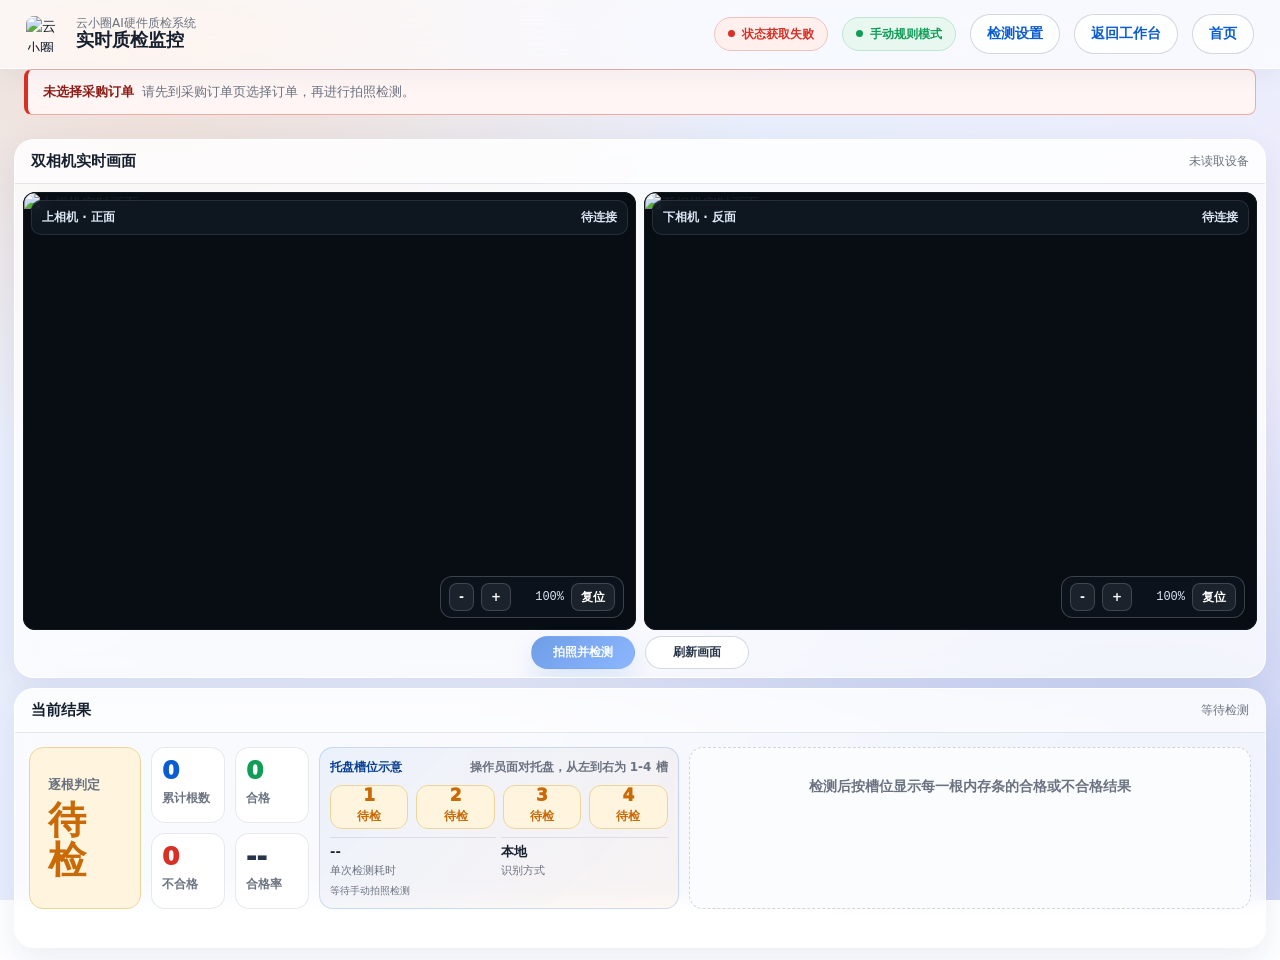
==== commit e4c1af15: "完善金蝶同步、日期识别与订单追溯" ====
--- a/web/camera.html
+++ b/web/camera.html
@@ -5,6 +5,7 @@
 <meta name="viewport" content="width=device-width, initial-scale=1.0" />
 <title>实时质检监控 · 云小圈AI硬件质检系统</title>
 <link rel="icon" type="image/png" href="/favicon.png" />
+<script src="/sync-alert.js" defer></script>
 <style>
   :root{
     --ink:#17202f;
@@ -491,6 +492,10 @@
     transition:.2s;
   }
   .toast.show{opacity:1;transform:none}
+  .product-profile{margin:0 24px 14px;padding:12px 15px;border:1px solid #b9d5fb;border-left:4px solid var(--blue);border-radius:8px;background:#f5f9ff;font-size:13px;color:var(--ink)}
+  .product-profile strong{font-weight:850}.product-profile .meta{color:var(--muted);margin-left:8px}
+  .product-profile.blocked{border-color:#f0aaa5;border-left-color:#d93025;background:#fff5f4;color:#8f1d17}
+  .product-profile ul{margin:7px 0 0 20px;padding:0;color:#69413d}
 </style>
 </head>
 <body>
@@ -507,6 +512,7 @@
   <a class="navbtn" href="/workbench">返回工作台</a>
   <a class="navbtn" href="/">首页</a>
 </div>
+<div class="product-profile" id="product-profile">正在读取当前采购订单和识别模板…</div>
 
 <main class="wrap">
   <section class="hero">
@@ -578,7 +584,7 @@
           </div>
           <div class="run-summary" id="run-summary">
             <div class="run-kv"><strong>--</strong>单次检测耗时</div>
-            <div class="run-kv"><strong>0</strong>本次 Token</div>
+            <div class="run-kv"><strong>本地</strong>识别方式</div>
             <div class="run-stages">等待手动拍照检测</div>
           </div>
         </div>
@@ -605,7 +611,7 @@
               <th>SN / 原因</th>
               <th style="width:82px">颗粒</th>
               <th style="width:82px">耗时</th>
-              <th style="width:82px">Token</th>
+              <th style="width:82px">方式</th>
             </tr>
           </thead>
           <tbody id="history-body">
@@ -625,8 +631,9 @@
           <div class="field">
             <label for="mode">识别方式</label>
             <select id="mode">
-              <option value="rules" selected>规则识别（整图找日期）</option>
-              <option value="geo">几何定位（现算框，含 PCB/PMIC/SOT）</option>
+              <option value="geo" selected>整合识别（逐槽读取颗粒、PCB、可见主控）</option>
+              <option value="rules">旧规则识别（整图找日期，不拆槽）</option>
+              <option value="template">模板识别（兼容入口，实际使用整合识别）</option>
             </select>
           </div>
           <div class="field">
@@ -702,7 +709,11 @@
   cameraMode: "dual",
   cameraBackend: "hik",
   activeRoles: ["front", "back"],
-  singleCapture: null
+  singleCapture: null,
+  batchId: "",
+  batchNo: "",
+  templateReady: false,
+  templateId: ""
 };
 const previewView = {
   front: { scale: 1, x: 0, y: 0, dragging: false, sx: 0, sy: 0, ox: 0, oy: 0 },
@@ -742,7 +753,7 @@
   return !el || el.value !== "two";
 }
 function setBusy(busy, label){
-  $("manual-go").disabled = busy;
+  $("manual-go").disabled = busy || !state.templateReady;
   if(busy){ $("manual-go").textContent = label || "检测中"; return; }
   if(state.singleCapture){ $("manual-go").textContent = "已拍正面，翻面后继续"; return; }
   $("manual-go").textContent = state.cameraMode === "single"
@@ -844,12 +855,51 @@
     const d = await (await fetch("/api/templates")).json();
     const sel = $("template-id");
     const list = d.templates || [];
-    sel.innerHTML = '<option value="">默认模板</option>' + list.map(t => {
+    sel.innerHTML = '<option value="">按采购订单自动选择</option>' + list.map(t => {
       const id = t.id || t.template_id || "";
-      const name = t.name || t.label || id;
-      return `<option value="${esc(id)}">${esc(name)}</option>`;
+      const name = t.model || t.name || t.label || id;
+      const stateText = t.calibrated === false ? "（待标定）" : "";
+      return `<option value="${esc(id)}"${t.calibrated===false?' disabled':''}>${esc(name+stateText)}</option>`;
     }).join("");
   }catch(_){}
+}
+
+async function loadProductProfile(){
+  const box = $("product-profile");
+  state.batchId = (localStorage.getItem("batch_id") || "").trim();
+  state.batchNo = (localStorage.getItem("batch_no") || "").trim();
+  state.templateReady = false;
+  state.templateId = "";
+  if(!state.batchId){
+    box.className = "product-profile blocked";
+    box.innerHTML = '<strong>未选择采购订单</strong><span class="meta">请先到采购订单页选择订单，再进行拍照检测。</span>';
+    setBusy(false);
+    $("manual-go").disabled = true;
+    return;
+  }
+  try{
+    const d = await (await fetch('/api/templates/for_order/' + encodeURIComponent(state.batchId), {cache:'no-store'})).json();
+    if(!d.ok) throw new Error(d.error || '订单模板读取失败');
+    const order = d.order || {}, tpl = d.template || {};
+    state.batchNo = order.batch_no || state.batchNo;
+    if(d.ready){
+      state.templateReady = true;
+      state.templateId = tpl.id || "";
+      $("template-id").value = state.templateId;
+      box.className = "product-profile";
+      box.innerHTML = `<strong>${esc(state.batchNo || ('订单 #'+state.batchId))}</strong><span class="meta">${esc(tpl.model || tpl.brand || '')} · ${esc(tpl.capacity || '')} · ${esc(tpl.frequency || '')} · 模板已标定</span>`;
+      setBusy(false);
+    }else{
+      const requirements = (tpl.requirements || []).map(x=>`<li>${esc(x)}</li>`).join('');
+      box.className = "product-profile blocked";
+      box.innerHTML = `<strong>${esc(state.batchNo || ('订单 #'+state.batchId))} 暂不能检测</strong><span class="meta">${esc(d.error || '模板未标定')}</span>${requirements?'<ul>'+requirements+'</ul>':''}`;
+      $("manual-go").disabled = true;
+    }
+  }catch(e){
+    box.className = "product-profile blocked";
+    box.innerHTML = '<strong>订单模板读取失败</strong><span class="meta">'+esc(e.message||e)+'</span>';
+    $("manual-go").disabled = true;
+  }
 }
 
 async function camStatus(){
@@ -983,18 +1033,21 @@
 
 function buildForm(){
   const fd = new FormData();
-  fd.append("mode", ($("mode") && $("mode").value) || "rules");
+  // 默认整合识别：逐槽同时读取正反面颗粒、PCB 和未被标签遮挡的主控。
+  fd.append("mode", ($("mode") && $("mode").value) || "geo");
   fd.append("operator", state.operator || "");
-  const tpl = $("template-id").value;
+  const tpl = state.templateId || $("template-id").value;
   const th = $("threshold").value;
   const y = $("year").value;
   if(tpl) fd.append("template_id", tpl);
+  if(state.batchId) fd.append("batch_id", state.batchId);
   if(th !== "") fd.append("threshold", th);
   if(y !== "") fd.append("current_year", y);
   return fd;
 }
 
 async function manualCapture(){
+  if(!state.templateReady){toast("当前订单的识别模板尚未准备好");return;}
   if(state.cameraMode === "single"){
     return manualSingleCapture();
   }
@@ -1170,13 +1223,13 @@
 function renderRunSummary(timing, tokenUsage){
   const tm = timing || {}, tk = tokenUsage || {};
   const labels = {capture:"拍照",file_prepare:"图片准备",slot_detect_crop:"槽位/裁图",rule_ocr:"规则OCR",
-    appearance:"外观",label_decode:"二维码",parallel_analysis:"并行分析",archive:"归档",database:"入库"};
+    label_decode:"二维码",local_decode_parallel:"本地解码",parallel_analysis:"并行分析",archive:"归档",database:"入库"};
   const stages = Object.entries(labels).filter(([key]) => tm[key] != null)
     .map(([key,label]) => `${label} ${sec(tm[key])}`).join(" · ");
   $("run-summary").innerHTML = `
     <div class="run-kv"><strong>${sec(tm.total)}</strong>单次检测耗时（墙钟）</div>
-    <div class="run-kv"><strong>${esc(tk.total_tokens || 0)}</strong>本次 Token（${esc(tk.calls || 0)} 次调用）</div>
-    <div class="run-stages">${esc(stages || "等待手动拍照检测")}<br>输入 ${esc(tk.prompt_tokens || 0)} · 输出 ${esc(tk.completion_tokens || 0)}</div>`;
+    <div class="run-kv"><strong>本地 OCR</strong>无大模型调用</div>
+    <div class="run-stages">${esc(stages || "等待手动拍照检测")}</div>`;
 }
 function renderSlots(items){
   renderTrayMap(items);
@@ -1243,7 +1296,7 @@
       <td>${esc(info)}</td>
       <td>${esc(row.storageCount || "-")}</td>
       <td>${sec((row.timing || {}).total)}</td>
-      <td>${esc((row.tokenUsage || {}).total_tokens || 0)}</td>
+      <td>本地</td>
     </tr>`;
   }).join("");
 }
@@ -1260,9 +1313,15 @@
   }
   // 有图才展开：标注图是人工复核盲点的主要依据，藏起来等于让操作员没法核对。
   if(sect) sect.classList.add("has-annotated");
+  // 图没换就不重建 DOM：轮询每次 innerHTML 重建 + 带新时间戳会绕过缓存重下几 MB 大图，
+  // 加载期间图片区空白 → 页面周期性闪。用 URL 组合当指纹去重。
+  const imgKey = imgs.map(x => x.url).join("|");
+  if($("annotated-box").dataset.imgKey === imgKey) return;
+  $("annotated-box").dataset.imgKey = imgKey;
   $("image-note").textContent = timeText() + "（点图可放大看框）";
+  const bust = Date.now();      // 只在图真的换了时取一次，保证新图不吃旧缓存
   $("annotated-box").innerHTML = '<div class="image-pair">' + imgs.map(x =>
-    `<a href="${esc(x.url)}" target="_blank" title="${esc(x.title)}"><img src="${esc(x.url)}?t=${Date.now()}" alt="${esc(x.title)}"></a>`
+    `<a href="${esc(x.url)}" target="_blank" title="${esc(x.title)}"><img src="${esc(x.url)}?t=${bust}" alt="${esc(x.title)}"></a>`
   ).join("") + '</div>';
 }
 
@@ -1359,7 +1418,7 @@
 $("settings-backdrop").onclick = () => document.body.classList.remove("settings-open");
 
 initOperator();
-loadTemplates();
+loadTemplates().then(loadProductProfile);
 bindPreviewTools("front");
 bindPreviewTools("back");
 camStatus();
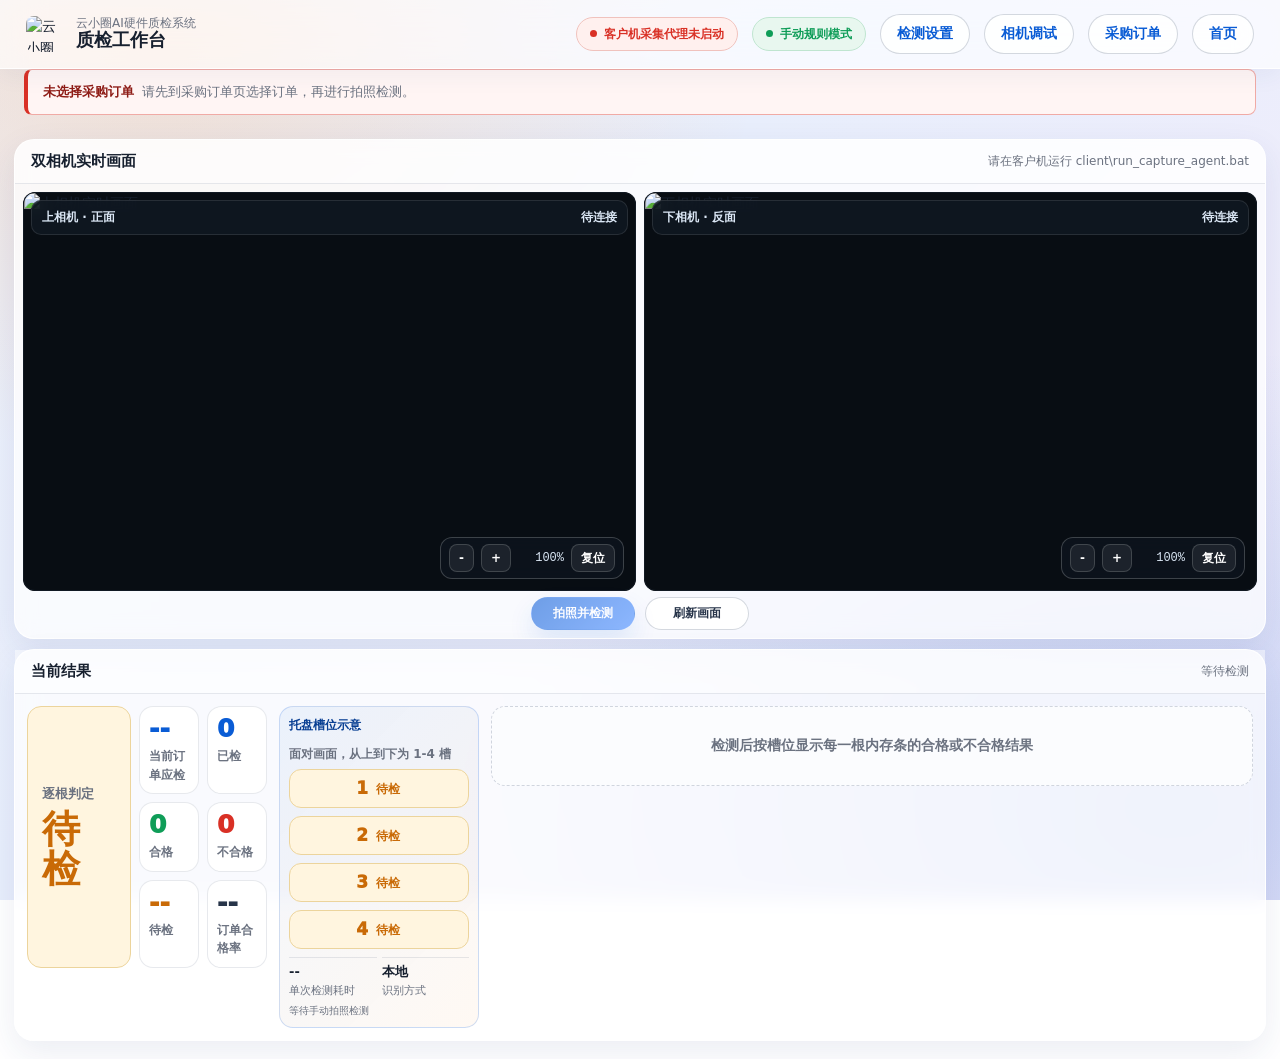
==== commit faef9115: "完善远程识别与相机质检流程" ====
--- a/web/camera.html
+++ b/web/camera.html
@@ -3,7 +3,7 @@
 <head>
 <meta charset="UTF-8" />
 <meta name="viewport" content="width=device-width, initial-scale=1.0" />
-<title>实时质检监控 · 云小圈AI硬件质检系统</title>
+<title>质检工作台 · 云小圈AI硬件质检系统</title>
 <link rel="icon" type="image/png" href="/favicon.png" />
 <script src="/sync-alert.js" defer></script>
 <style>
@@ -40,7 +40,8 @@
       linear-gradient(135deg,#eef1fb 0%,#e8eefc 40%,#f3ecfb 100%);
     background-attachment:fixed;
     min-height:100vh;
-    overflow:hidden;
+    overflow-x:hidden;
+    overflow-y:auto;
   }
   /* 标注图区块在首屏之下。整页 overflow:hidden 时它出现了也滚不到，
      所以有标注图时放开纵向滚动。 */
@@ -85,14 +86,14 @@
     transition:.15s;
   }
   .navbtn:hover{border-color:var(--blue);background:var(--blue);color:#fff}
-  .wrap{width:100vw;max-width:none;margin:0;padding:10px 14px 12px;height:calc(100vh - 69px)}
+  .wrap{width:100%;max-width:none;margin:0;padding:10px 14px 18px;min-height:calc(100vh - 69px)}
   .hero{
     display:grid;
     grid-template-columns:1fr;
-    grid-template-rows:minmax(0,1fr) 260px;
+    grid-template-rows:minmax(500px,calc(100vh - 470px)) auto;
     gap:10px;
     align-items:stretch;
-    height:100%;
+    min-height:calc(100vh - 97px);
     min-height:0;
   }
   @media(max-width:1050px){.hero{grid-template-columns:1fr}}
@@ -244,27 +245,29 @@
   .btn.ghost:hover:not(:disabled){background:var(--soft)}
   .result-card{
     display:block;
+    overflow:visible;
   }
   .result-card .panel-body{
     display:grid;
-    grid-template-columns:280px minmax(330px,.78fr) minmax(540px,1.22fr);
-    gap:10px;
-    align-items:stretch;
+    grid-template-columns:250px 220px minmax(620px,1fr);
+    gap:12px;
+    align-items:start;
+    padding:12px;
   }
   .verdict{
     display:grid;
-    grid-template-columns:112px 1fr;
-    gap:10px;
+    grid-template-columns:104px 1fr;
+    gap:8px;
     align-items:stretch;
   }
   @media(max-width:560px){.verdict{grid-template-columns:1fr}}
   .verdict-main{
     border-radius:14px;
-    padding:18px;
+    padding:14px;
     display:flex;
     flex-direction:column;
     justify-content:center;
-    min-height:104px;
+    min-height:122px;
     border:1px solid var(--line);
     background:#f7f9fc;
   }
@@ -279,25 +282,26 @@
   .verdict-meta{
     display:grid;
     grid-template-columns:repeat(2,minmax(0,1fr));
-    gap:10px;
+    gap:8px;
   }
   .metric{
     border:1px solid var(--line);
     background:#fff;
     border-radius:14px;
-    padding:10px;
-    min-height:52px;
+    padding:9px;
+    min-height:57px;
   }
   .metric .n{font-size:25px;font-weight:1000;line-height:1}
   .metric .t{font-size:12px;color:var(--muted);margin-top:6px;font-weight:800}
   .metric.pass .n{color:var(--green)}
   .metric.fail .n{color:var(--red)}
   .metric.total .n{color:var(--blue)}
+  .metric.remaining .n{color:var(--amber)}
   .metric.rate .n{color:var(--steel)}
   .slots{
     display:grid;
-    grid-template-columns:repeat(4,minmax(0,1fr));
-    gap:10px;
+    grid-template-columns:repeat(2,minmax(0,1fr));
+    gap:8px;
     margin-top:0;
   }
   @media(max-width:760px){.slots{grid-template-columns:repeat(2,minmax(0,1fr))}}
@@ -305,8 +309,8 @@
     border:1px solid var(--line);
     border-radius:14px;
     background:#fff;
-    min-height:62px;
-    padding:10px;
+    min-height:142px;
+    padding:10px 12px;
   }
   .slot.pass{border-color:#bfe5d0;background:var(--green-bg)}
   .slot.fail{border-color:#f0c2bd;background:var(--red-bg)}
@@ -317,22 +321,41 @@
   .slot.pass .slot-status{color:var(--green)}
   .slot.fail .slot-status{color:var(--red)}
   .slot.unknown .slot-status{color:var(--amber)}
-  .slot-detail{font-size:12px;color:var(--muted);margin-top:5px;word-break:break-word;white-space:nowrap;overflow:hidden;text-overflow:ellipsis}
-  .slot-label{font-size:11px;color:#39465a;margin-top:4px;line-height:1.35;word-break:break-all}
+  .slot-detail{font-size:12px;color:var(--muted);margin-top:5px;word-break:break-word;white-space:normal;overflow:visible}
+  .slot-label{font-size:11px;color:#39465a;margin-top:5px;line-height:1.45;overflow-wrap:anywhere;word-break:break-word}
   .slot-label b{color:var(--ink)}
+  .slot-dates{
+    margin-top:7px;
+    padding-top:7px;
+    border-top:1px solid rgba(20,40,80,.10);
+    color:#314154;
+    font-size:11px;
+    line-height:1.5;
+  }
+  .slot-date-line{
+    display:grid;
+    grid-template-columns:56px minmax(0,1fr);
+    gap:6px;
+    align-items:start;
+    margin-top:2px;
+  }
+  .slot-date-line b{color:var(--ink);font-weight:900}
+  .chip-date-list{display:flex;flex-wrap:wrap;gap:2px 8px}
+  .chip-date{white-space:nowrap}
   .tray{
     margin-top:0;
     border:1px solid rgba(10,92,213,.18);
     background:linear-gradient(135deg,rgba(10,92,213,.06),rgba(252,134,21,.05));
     border-radius:14px;
-    padding:10px;
+    padding:9px;
   }
   .tray-head{
     display:flex;
     align-items:center;
-    justify-content:space-between;
+    align-items:flex-start;
+    flex-direction:column;
     gap:10px;
-    margin-bottom:8px;
+    margin-bottom:6px;
     color:var(--blue-deep);
     font-size:12px;
     font-weight:900;
@@ -340,16 +363,16 @@
   .tray-note{color:var(--muted);font-weight:700}
   .tray-row{
     display:grid;
-    grid-template-columns:repeat(4,minmax(0,1fr));
+    grid-template-columns:1fr;
     gap:8px;
   }
   .tray-cell{
-    min-height:44px;
+    min-height:39px;
     display:flex;
-    flex-direction:column;
+    flex-direction:row;
     justify-content:center;
     align-items:center;
-    gap:3px;
+    gap:8px;
     border:1px solid var(--line);
     border-radius:12px;
     background:rgba(255,255,255,.82);
@@ -359,13 +382,24 @@
   .tray-cell.pass{background:var(--green-bg);border-color:#bfe5d0;color:var(--green)}
   .tray-cell.fail{background:var(--red-bg);border-color:#f0c2bd;color:var(--red)}
   .tray-cell.unknown{background:var(--amber-bg);border-color:#ecd49c;color:var(--amber)}
-  .tray-cell .pos{font-size:17px;line-height:1}
-  .tray-cell .res{font-size:12px}
+  .tray-cell .pos{min-width:18px;text-align:right;font-size:17px;line-height:1}
+  .tray-cell .res{min-width:32px;text-align:left;font-size:12px;line-height:1}
   .run-summary{display:grid;grid-template-columns:repeat(2,minmax(0,1fr));gap:5px;margin-top:8px}
   .run-kv{border-top:1px solid var(--line);padding-top:4px;font-size:11px;color:var(--muted)}
   .run-kv strong{display:block;color:var(--ink);font-size:13px}
   .run-stages{grid-column:1/-1;font-size:10px;color:var(--muted);line-height:1.4;word-break:break-word}
-  @media(max-width:760px){.tray-row{grid-template-columns:repeat(2,minmax(0,1fr))}}
+  @media(max-width:760px){.tray-row{grid-template-columns:1fr}}
+  @media(max-width:1450px){
+    .result-card .panel-body{grid-template-columns:240px 200px minmax(480px,1fr)}
+  }
+  @media(max-width:1100px){
+    .result-card .panel-body{grid-template-columns:1fr 1fr}
+    .slots{grid-column:1/-1}
+  }
+  @media(max-width:700px){
+    .result-card .panel-body{grid-template-columns:1fr}
+    .slots{grid-column:auto;grid-template-columns:1fr}
+  }
   .history{
     display:contents;
   }
@@ -503,13 +537,14 @@
   <img class="logo" src="/logo.png" alt="云小圈" />
   <div class="brand">
     <div class="sysname">云小圈AI硬件质检系统</div>
-    <div class="title">实时质检监控</div>
+    <div class="title">质检工作台</div>
   </div>
   <span class="spacer"></span>
   <span class="pill" id="cam-status">检测相机</span>
   <span class="pill ok" id="auto-status">手动规则模式</span>
   <button class="navbtn" id="settings-toggle" type="button">检测设置</button>
-  <a class="navbtn" href="/workbench">返回工作台</a>
+  <a class="navbtn" href="/camera">相机调试</a>
+  <a class="navbtn" href="/orders">采购订单</a>
   <a class="navbtn" href="/">首页</a>
 </div>
 <div class="product-profile" id="product-profile">正在读取当前采购订单和识别模板…</div>
@@ -525,7 +560,7 @@
         <div class="viewport-grid" id="viewport-grid">
           <figure class="feed" id="feed-front">
             <figcaption><span>上相机 · 正面</span><span id="front-state">待连接</span></figcaption>
-            <img id="view-front" alt="上相机实时画面">
+            <img id="view-front" alt="上相机实时画面" loading="eager" fetchpriority="high">
             <div class="zoom-tools">
               <button class="zoom-btn" type="button" onclick="zoomStep('front',-0.25)">-</button>
               <button class="zoom-btn" type="button" onclick="zoomStep('front',0.25)">+</button>
@@ -536,7 +571,7 @@
           </figure>
           <figure class="feed" id="feed-back">
             <figcaption><span>下相机 · 反面</span><span id="back-state">待连接</span></figcaption>
-            <img id="view-back" alt="下相机实时画面">
+            <img id="view-back" alt="下相机实时画面" loading="eager" fetchpriority="high">
             <div class="zoom-tools">
               <button class="zoom-btn" type="button" onclick="zoomStep('back',-0.25)">-</button>
               <button class="zoom-btn" type="button" onclick="zoomStep('back',0.25)">+</button>
@@ -565,16 +600,18 @@
             <div class="verdict-word" id="verdict-word">待检</div>
           </div>
           <div class="verdict-meta">
-            <div class="metric total"><div class="n" id="stat-total">0</div><div class="t">累计根数</div></div>
+            <div class="metric total"><div class="n" id="stat-expected">--</div><div class="t">当前订单应检</div></div>
+            <div class="metric total"><div class="n" id="stat-total">0</div><div class="t">已检</div></div>
             <div class="metric pass"><div class="n" id="stat-pass">0</div><div class="t">合格</div></div>
             <div class="metric fail"><div class="n" id="stat-fail">0</div><div class="t">不合格</div></div>
-            <div class="metric rate"><div class="n" id="stat-rate">--</div><div class="t">合格率</div></div>
+            <div class="metric remaining"><div class="n" id="stat-remain">--</div><div class="t">待检</div></div>
+            <div class="metric rate"><div class="n" id="stat-rate">--</div><div class="t">订单合格率</div></div>
           </div>
         </div>
         <div class="tray">
           <div class="tray-head">
             <span>托盘槽位示意</span>
-            <span class="tray-note">操作员面对托盘，从左到右为 1-4 槽</span>
+            <span class="tray-note">面对画面，从上到下为 1-4 槽</span>
           </div>
           <div class="tray-row" id="tray-map">
             <div class="tray-cell unknown"><div class="pos">1</div><div class="res">待检</div></div>
@@ -637,13 +674,6 @@
             </select>
           </div>
           <div class="field">
-            <label for="single-flow">单相机流程</label>
-            <select id="single-flow">
-              <option value="one" selected>只拍一面，直接识别</option>
-              <option value="two">拍正面 → 翻面 → 拍反面</option>
-            </select>
-          </div>
-          <div class="field">
             <label for="template-id">四槽定位模板</label>
             <select id="template-id"><option value="">默认模板</option></select>
           </div>
@@ -704,17 +734,20 @@
   operator: "",
   history: [],
   seenRecordIds: new Set(),
+  captureInProgress: false,
+  blockHistoricalReplay: false,
+  currentInspectionId: "",
   recordsTimer: null,
-  stats: { total: 0, pass: 0, fail: 0, unknown: 0 },
+  stats: { expected: null, total: 0, pass: 0, fail: 0, unknown: 0, remain: null },
   cameraMode: "dual",
-  cameraBackend: "hik",
+  cameraBackend: "client",
   activeRoles: ["front", "back"],
-  singleCapture: null,
   batchId: "",
   batchNo: "",
   templateReady: false,
   templateId: ""
 };
+const CLIENT_AGENT = "http://127.0.0.1:8812";
 const previewView = {
   front: { scale: 1, x: 0, y: 0, dragging: false, sx: 0, sy: 0, ox: 0, oy: 0 },
   back: { scale: 1, x: 0, y: 0, dragging: false, sx: 0, sy: 0, ox: 0, oy: 0 }
@@ -747,18 +780,39 @@
 function timeText(){
   return new Date().toLocaleTimeString("zh-CN", { hour12:false, hour:"2-digit", minute:"2-digit", second:"2-digit" });
 }
-// 单面流程（只拍一面直接识别）——默认。选"two"才走原来的翻面两步流程。
-function singleOneShot(){
-  const el = $("single-flow");
-  return !el || el.value !== "two";
-}
 function setBusy(busy, label){
   $("manual-go").disabled = busy || !state.templateReady;
   if(busy){ $("manual-go").textContent = label || "检测中"; return; }
-  if(state.singleCapture){ $("manual-go").textContent = "已拍正面，翻面后继续"; return; }
-  $("manual-go").textContent = state.cameraMode === "single"
-    ? (singleOneShot() ? "拍照并检测（单面）" : "拍摄正面")
-    : "拍照并检测";
+  $("manual-go").textContent = "拍照并检测";
+}
+
+function clearInspectionDisplay(){
+  state.history = [];
+  state.blockHistoricalReplay = true;
+  state.currentInspectionId = "";
+  $("verdict-main").className = "verdict-main unknown";
+  $("verdict-word").textContent = "检测中";
+  $("last-time").textContent = timeText();
+  renderTrayMap([]);
+  $("slots").innerHTML = '<div class="empty" style="grid-column:1/-1">正在拍照并识别本次托盘，上一轮结果已清空</div>';
+  $("history-body").innerHTML = '<tr><td colspan="7" class="muted">正在等待本次检测结果</td></tr>';
+  $("run-summary").innerHTML = `
+    <div class="run-kv"><strong>--</strong>单次检测耗时</div>
+    <div class="run-kv"><strong>本地 OCR</strong>无大模型调用</div>
+    <div class="run-stages">正在拍照并识别...</div>`;
+  const sect = document.querySelector(".annotated-section");
+  if(sect) sect.classList.remove("has-annotated");
+  $("image-note").textContent = "等待本次标注图";
+  $("annotated-box").dataset.imgKey = "";
+  $("annotated-box").innerHTML = '<div class="empty">等待本次检测返回标注图</div>';
+}
+
+function renderCaptureFailed(message){
+  $("verdict-main").className = "verdict-main fail";
+  $("verdict-word").textContent = "检测失败";
+  $("last-time").textContent = timeText();
+  $("slots").innerHTML = `<div class="empty" style="grid-column:1/-1">${esc(message || "本次检测失败，请重试")}</div>`;
+  $("history-body").innerHTML = '<tr><td colspan="7" class="muted">本次检测未产生记录</td></tr>';
 }
 
 function setCameraMode(mode, activeRoles){
@@ -772,9 +826,7 @@
   setBusy(false);
 }
 function previewUrl(side){
-  return state.cameraBackend === "uvc"
-    ? "/api/camera/preview/" + side + "?t=" + Date.now()
-    : "/api/hik/preview?side=" + side + "&t=" + Date.now();
+  return CLIENT_AGENT + "/camera/preview?side=" + side + "&t=" + Date.now();
 }
 function applyPreviewTransform(side){
   const st = previewView[side];
@@ -895,6 +947,7 @@
       box.innerHTML = `<strong>${esc(state.batchNo || ('订单 #'+state.batchId))} 暂不能检测</strong><span class="meta">${esc(d.error || '模板未标定')}</span>${requirements?'<ul>'+requirements+'</ul>':''}`;
       $("manual-go").disabled = true;
     }
+    refreshFromRecords(true);
   }catch(e){
     box.className = "product-profile blocked";
     box.innerHTML = '<strong>订单模板读取失败</strong><span class="meta">'+esc(e.message||e)+'</span>';
@@ -905,33 +958,24 @@
 async function camStatus(){
   const el = $("cam-status");
   try{
-    const d = await (await fetch("/api/hik/status")).json();
+    const health = await (await fetch(CLIENT_AGENT + "/health", {cache:"no-store"})).json();
+    const d = health.camera || {};
     let devs = d.devices || [];
     if(!d.sdk || !devs.length){
-      const uvc = await (await fetch("/api/camera/status")).json();
-      const roles = ["front","back"].filter(side => uvc[side]);
-      if(roles.length){
-        state.cameraBackend = "uvc";
-        setCameraMode(roles.length === 1 ? "single" : "dual", roles);
-        el.textContent = "USB 相机已连接";
-        el.className = "pill ok";
-        $("cam-devs").textContent = roles.length === 1 ? "单 USB 相机" : "双 USB 相机";
-        if(!state.started) dualPlay();
-        return;
-      }
-      el.textContent = d.error ? ("相机不可用 · " + d.error) : "未发现相机";
+      el.textContent = d.error ? ("客户机相机不可用 · " + d.error) : "客户机未发现相机";
       el.className = "pill fail";
       return;
     }
-    state.cameraBackend = "hik";
+    state.cameraBackend = "client";
     setCameraMode(d.camera_mode || ((d.active_roles || []).length === 1 ? "single" : "dual"), d.active_roles);
-    el.textContent = "已连接 " + devs.length + " 台";
+    el.textContent = "客户机已连接 " + devs.length + " 台";
     el.className = "pill ok";
-    $("cam-devs").textContent = devs.map(c => c.sn || c.ip || c.model).filter(Boolean).join(" / ") || "相机在线";
+    $("cam-devs").textContent = (health.station_id ? health.station_id + " · " : "") + (devs.map(c => c.sn || c.ip || c.model).filter(Boolean).join(" / ") || "相机在线");
     if(!state.started) dualPlay();
   }catch(e){
-    el.textContent = "状态获取失败";
+    el.textContent = "客户机采集代理未启动";
     el.className = "pill fail";
+    $("cam-devs").textContent = "请在客户机运行 client\\run_capture_agent.bat";
   }
 }
 
@@ -955,7 +999,7 @@
     }, wait);
   };
 }
-function dualPlay(){
+async function dualPlay(){
   state.started = true;
   bindPreviewTools("front");
   if(state.activeRoles.includes("back")) bindPreviewTools("back");
@@ -967,17 +1011,15 @@
   if(state.activeRoles.includes("back")) $("view-back").src = previewUrl("back");
   applyPreviewTransform("front");
   if(state.activeRoles.includes("back")) applyPreviewTransform("back");
-  if(state.cameraBackend === "hik"){
-    loadCam("front");
-    if(state.activeRoles.includes("back")) loadCam("back");
-    loadOrient();
-  }
+  loadCam("front");
+  if(state.activeRoles.includes("back")) loadCam("back");
+  loadOrient();
 }
 
 async function loadCam(side){
   try{
-    const e = await (await fetch("/api/hik/exposure?side=" + side)).json();
-    const g = await (await fetch("/api/hik/gain?side=" + side)).json();
+    const e = await (await fetch(CLIENT_AGENT + "/camera/exposure?side=" + side)).json();
+    const g = await (await fetch(CLIENT_AGENT + "/camera/gain?side=" + side)).json();
     if(e.ok) $("exp-" + side).value = Math.round(e.cur);
     if(g.ok) $("gain-" + side).value = g.cur;
     const range = [];
@@ -994,14 +1036,14 @@
       const fd = new FormData();
       fd.append("exposure_us", exp);
       fd.append("side", side);
-      const d = await (await fetch("/api/hik/exposure", { method:"POST", body:fd })).json();
+      const d = await (await fetch(CLIENT_AGENT + "/camera/exposure", { method:"POST", body:fd })).json();
       if(!d.ok) throw new Error(d.error || "曝光设置失败");
     }
     if(gain !== ""){
       const fd = new FormData();
       fd.append("gain_db", gain);
       fd.append("side", side);
-      const d = await (await fetch("/api/hik/gain", { method:"POST", body:fd })).json();
+      const d = await (await fetch(CLIENT_AGENT + "/camera/gain", { method:"POST", body:fd })).json();
       if(!d.ok) throw new Error(d.error || "增益设置失败");
     }
     await setOrient(side, $("orient-" + side).value, false);
@@ -1013,7 +1055,7 @@
 }
 async function loadOrient(){
   try{
-    const d = await (await fetch("/api/hik/orient")).json();
+    const d = await (await fetch(CLIENT_AGENT + "/camera/orient")).json();
     if(d.ok){
       for(const side of ["front","back"]){
         if(d.orient && d.orient[side]) $("orient-" + side).value = d.orient[side];
@@ -1025,9 +1067,9 @@
   const fd = new FormData();
   fd.append("side", side);
   fd.append("mode", mode);
-  const d = await (await fetch("/api/hik/orient", { method:"POST", body:fd })).json();
+  const d = await (await fetch(CLIENT_AGENT + "/camera/orient", { method:"POST", body:fd })).json();
   if(!d.ok) throw new Error(d.error || "方向设置失败");
-  $("view-" + side).src = "/api/hik/preview?side=" + side + "&t=" + Date.now();
+  $("view-" + side).src = previewUrl(side);
   if(notify) toast((side === "front" ? "上相机" : "下相机") + "方向已更新");
 }
 
@@ -1048,86 +1090,33 @@
 
 async function manualCapture(){
   if(!state.templateReady){toast("当前订单的识别模板尚未准备好");return;}
-  if(state.cameraMode === "single"){
-    return manualSingleCapture();
-  }
+  if(state.cameraMode === "single"){toast("远程质检当前要求客户机连接正反两台相机");return;}
+  state.captureInProgress = true;
+  clearInspectionDisplay();
   setBusy(true, "拍摄识别中");
   try{
-    const d = await (await fetch("/api/hik/capture_and_save", { method:"POST", body:buildForm() })).json();
+    const response = await fetch(CLIENT_AGENT + "/capture-and-recognize", { method:"POST", body:buildForm() });
+    const d = await response.json();
+    if(!response.ok) throw new Error(d.detail || "客户机拍照或服务器识别失败");
     if(d.ok === false && d.error) throw new Error(d.error);
+    state.captureInProgress = false;
     consumeResult(d);
     toast("检测完成");
   }catch(e){
-    toast("检测失败：" + (e.message || e));
+    state.captureInProgress = false;
+    const msg = "检测失败：" + (e.message || e);
+    renderCaptureFailed(msg);
+    toast(msg);
   }finally{
     setBusy(false);
   }
 }
 
-// 单面：拍一张就走完整识别流程，不等翻面。
-async function manualOneSideCapture(){
-  setBusy(true, "拍摄识别中");
-  try{
-    const fd = buildForm();
-    fd.append("backend", state.cameraBackend);
-    const d = await (await fetch("/api/hik/single/capture_and_save", { method:"POST", body:fd })).json();
-    if(d.ok === false && d.error) throw new Error(d.error);
-    consumeResult(d);
-    toast(d.single_side_warn || "单面检测完成");
-  }catch(e){
-    toast("检测失败：" + (e.message || e));
-  }finally{
-    setBusy(false);
-  }
-}
-
-async function manualSingleCapture(){
-  if(singleOneShot()){
-    state.singleCapture = null;                 // 切回单面流程时清掉半途的两步状态
-    return manualOneSideCapture();
-  }
-  const firstStep = !state.singleCapture;
-  setBusy(true, firstStep ? "拍摄正面中" : "拍摄反面并识别中");
-  try{
-    if(firstStep){
-      const fd = new FormData();
-      fd.append("backend", state.cameraBackend);
-      const d = await (await fetch("/api/hik/single/capture_front", { method:"POST", body:fd })).json();
-      if(!d.ok) throw new Error(d.error || "正面拍摄失败");
-      state.singleCapture = { uid:d.uid, captureSec:d.capture_sec || 0 };
-      toast("正面已拍摄，请将整盘翻到反面后再次点击");
-      return;
-    }
-    const fd = buildForm();
-    fd.append("uid", state.singleCapture.uid);
-    fd.append("front_capture_sec", state.singleCapture.captureSec || 0);
-    fd.append("backend", state.cameraBackend);
-    const d = await (await fetch("/api/hik/single/capture_back_and_save", { method:"POST", body:fd })).json();
-    if(!d.ok && d.error) throw new Error(d.error);
-    state.singleCapture = null;
-    consumeResult(d);
-    toast("正反面检测完成");
-  }catch(e){
-    toast((firstStep ? "正面拍摄失败：" : "反面检测失败：") + (e.message || e));
-  }finally{
-    setBusy(false);
-  }
-}
-
 async function autoStart(){
-  state.autoWant = true;
-  const fd = buildForm();
-  try{
-    const d = await (await fetch("/api/hik/auto/start", { method:"POST", body:fd })).json();
-    if(!d.ok) throw new Error(d.error || "启动失败");
-    $("auto-status").textContent = "实时监控中";
-    $("auto-status").className = "pill ok";
-    openSSE();
-    toast("实时监控已开始");
-  }catch(e){
-    state.autoWant = false;
-    toast("启动失败：" + (e.message || e));
-  }
+  state.autoWant = false;
+  $("auto-status").textContent = "客户机手动拍照模式";
+  $("auto-status").className = "pill";
+  toast("客户机模式暂不启用自动静止触发，请使用拍照并检测");
 }
 async function autoStop(){
   state.autoWant = false;
@@ -1135,8 +1124,7 @@
     state.autoES.close();
     state.autoES = null;
   }
-  try{ await fetch("/api/hik/auto/stop", { method:"POST" }); }catch(_){}
-  $("auto-status").textContent = "手动模式";
+  $("auto-status").textContent = "客户机手动拍照模式";
   $("auto-status").className = "pill";
 }
 function openSSE(){
@@ -1170,6 +1158,11 @@
       spec: s.spec || "",
       mfg: s.mfg || "",
       labelData: s.label_data || {},
+      controllerDate: s.controller_date || "",
+      pcbDate: s.pcb_date || "",
+      storageChips: s.storage_chips || [],
+      controllerStatus: s.controller_status || "",
+      pcbStatus: s.pcb_status || "",
       timing: d.timing || s.timing || {},
       tokenUsage: d.token_usage || s.token_usage || {},
       inspectionId: s.inspection_id || d.inspection_id || ""
@@ -1187,6 +1180,11 @@
     spec: d && d.spec || "",
     mfg: d && d.mfg || "",
     labelData: d && d.label_data || {},
+    controllerDate: d && d.controller_date || "",
+    pcbDate: d && d.pcb_date || "",
+    storageChips: d && d.storage_chips || [],
+    controllerStatus: d && d.controller_status || "",
+    pcbStatus: d && d.pcb_status || "",
     timing: d && d.timing || {},
     tokenUsage: d && d.token_usage || {},
     inspectionId: d && d.inspection_id || ""
@@ -1197,16 +1195,12 @@
     toast("重复检测，已跳过入库");
   }
   const items = resultItems(d);
+  state.currentInspectionId = d.inspection_id || (items.find(x => x.inspectionId) || {}).inspectionId || "";
+  state.blockHistoricalReplay = true;
   renderCurrent(items, displayVerdict(items, d.verdict), timeText(), d.timing || {}, d.token_usage || {});
-  // 只拍一面时必须显式提示：另一面根本没看过，别把"没检查"当"合格"。
-  // 放在 renderCurrent 之后 —— 它会重写 #last-time。
-  if(d.single_side){
-    $("last-time").innerHTML = esc(timeText())
-      + ' · <span style="color:var(--amber);font-weight:900" title="'
-      + esc(d.single_side_warn || "") + '">⚠ 仅单面，另一面未检查</span>';
-  }
   addHistory(items);
   renderAnnotated(d);
+  refreshFromRecords(false);
 }
 function displayVerdict(items, fallback){
   if(items.length > 1) return "mixed";
@@ -1220,6 +1214,10 @@
   renderRunSummary(timing, tokenUsage);
 }
 function sec(v){ return Number.isFinite(Number(v)) ? Number(v).toFixed(3) + "s" : "--"; }
+function fmtQty(v){
+  const x = Number(v || 0);
+  return Number.isInteger(x) ? String(x) : x.toFixed(2);
+}
 function renderRunSummary(timing, tokenUsage){
   const tm = timing || {}, tk = tokenUsage || {};
   const labels = {capture:"拍照",file_prepare:"图片准备",slot_detect_crop:"槽位/裁图",rule_ocr:"规则OCR",
@@ -1230,6 +1228,70 @@
     <div class="run-kv"><strong>${sec(tm.total)}</strong>单次检测耗时（墙钟）</div>
     <div class="run-kv"><strong>本地 OCR</strong>无大模型调用</div>
     <div class="run-stages">${esc(stages || "等待手动拍照检测")}</div>`;
+}
+function dateStatusText(status){
+  if(status === "covered") return "被遮挡";
+  if(status === "raw" || status === "unknown") return "未读出";
+  return "—";
+}
+function formatWeekDate(value, status){
+  const s = String(value || "").trim();
+  if(s){
+    const m = s.match(/^(\d{4})(\d{2})$/);
+    if(m) return m[1].slice(2) + "年" + Number(m[2]) + "周";
+    const yyww = s.match(/^(\d{2})(\d{2})$/);
+    if(yyww) return yyww[1] + "年" + Number(yyww[2]) + "周";
+    return s;
+  }
+  return dateStatusText(status);
+}
+function dateStatusFromLabel(item, key){
+  const lb = item.labelData || {};
+  const status = lb.date_status || lb.dateStatus || {};
+  return item[key + "Status"] || status[key] || "";
+}
+function chipPositionText(chip, index){
+  const sideText = {front:"正", back:"反"}[chip.side] || "";
+  const idx = chip.idx == null ? (index + 1) : chip.idx;
+  return (sideText ? sideText : "芯片") + idx;
+}
+function groupedChipDatesHtml(chips){
+  if(!chips.length) return '<span class="muted">—</span>';
+  const groups = [];
+  const byDate = new Map();
+  chips.forEach((chip, idx) => {
+    chip = chip || {};
+    const date = formatWeekDate(chip.yyyyww || chip.date || "", chip.status || "");
+    if(!byDate.has(date)){
+      const group = { date, count:0, positions:[] };
+      byDate.set(date, group);
+      groups.push(group);
+    }
+    const group = byDate.get(date);
+    group.count += 1;
+    group.positions.push(chipPositionText(chip, idx));
+  });
+  if(groups.length === 1){
+    return `<span class="chip-date">${esc(groups[0].date)}</span>`;
+  }
+  return groups.map(group => {
+    const suffix = group.count === 1 ? `（${group.positions[0]}）` : `（${group.count}颗）`;
+    return `<span class="chip-date">${esc(group.date + suffix)}</span>`;
+  }).join("");
+}
+function slotDatesHtml(item){
+  const chips = Array.isArray(item.storageChips) ? item.storageChips : [];
+  const slotNo = Number(item.slot);
+  const scopedChips = chips.filter(chip => {
+    const chipSlot = chip && chip.slot != null ? Number(chip.slot) : null;
+    return !Number.isFinite(slotNo) || chipSlot == null || chipSlot === slotNo;
+  });
+  const chipHtml = groupedChipDatesHtml(scopedChips);
+  return `<div class="slot-dates">
+    <div class="slot-date-line"><b>PCB</b><span>${esc(formatWeekDate(item.pcbDate, dateStatusFromLabel(item, "pcb")))}</span></div>
+    <div class="slot-date-line"><b>主控</b><span>${esc(formatWeekDate(item.controllerDate, dateStatusFromLabel(item, "controller")))}</span></div>
+    <div class="slot-date-line"><b>存储芯片</b><span class="chip-date-list">${chipHtml}</span></div>
+  </div>`;
 }
 function renderSlots(items){
   renderTrayMap(items);
@@ -1245,6 +1307,7 @@
       </div>
       <div class="slot-detail">${esc(detail || "无异常")}</div>
       <div class="slot-label"><b>型号</b> ${esc(lb.model || item.model || "—")}<br><b>规格</b> ${esc(lb.spec || item.spec || "—")}<br><b>批次</b> ${esc(lb.mfg || item.mfg || "—")}<br><b>码值</b> <span title="${esc(raw)}">${esc(raw || "未识别")}</span></div>
+      ${slotDatesHtml(item)}
     </div>`;
   }).join("");
 }
@@ -1265,22 +1328,38 @@
     const rid = item.recordId ? String(item.recordId) : "";
     if(rid && state.seenRecordIds.has(rid)) continue;
     if(rid) state.seenRecordIds.add(rid);
-    state.stats.total += 1;
-    if(item.verdict === "pass") state.stats.pass += 1;
-    else if(item.verdict === "fail") state.stats.fail += 1;
-    else state.stats.unknown += 1;
     state.history.unshift({ ...item, time: item.time || timeText() });
   }
   state.history = state.history.slice(0, 80);
-  renderStats();
   renderHistory();
 }
-function renderStats(){
-  $("stat-total").textContent = state.stats.total;
-  $("stat-pass").textContent = state.stats.pass;
-  $("stat-fail").textContent = state.stats.fail;
-  const decided = state.stats.pass + state.stats.fail;
-  $("stat-rate").textContent = decided ? Math.round(state.stats.pass / decided * 100) + "%" : "--";
+function emptyOrderStats(){
+  return { expected:null, total:0, pass:0, fail:0, unknown:0, remain:null };
+}
+function buildOrderStats(order, records){
+  const rows = Array.isArray(records) ? records : [];
+  const total = rows.length;
+  const pass = rows.filter(r => r.verdict === "pass").length;
+  const fail = rows.filter(r => r.verdict === "fail").length;
+  const expected = Number((order || {}).qty_expected || (order || {}).kd_in_stock_qty || 0) || null;
+  return {
+    expected,
+    total,
+    pass,
+    fail,
+    unknown: Math.max(0, total - pass - fail),
+    remain: expected ? Math.max(0, expected - total) : null,
+  };
+}
+function renderStats(stats){
+  state.stats = stats || state.stats || emptyOrderStats();
+  $("stat-expected").textContent = state.stats.expected == null ? "--" : fmtQty(state.stats.expected);
+  $("stat-total").textContent = fmtQty(state.stats.total || 0);
+  $("stat-pass").textContent = fmtQty(state.stats.pass || 0);
+  $("stat-fail").textContent = fmtQty(state.stats.fail || 0);
+  $("stat-remain").textContent = state.stats.remain == null ? "--" : fmtQty(state.stats.remain);
+  const decided = (state.stats.pass || 0) + (state.stats.fail || 0);
+  $("stat-rate").textContent = decided ? Math.round((state.stats.pass || 0) / decided * 100) + "%" : "--";
 }
 function renderHistory(){
   if(!state.history.length){
@@ -1339,6 +1418,11 @@
     spec: r.spec || "",
     mfg: r.mfg || "",
     labelData: r.label_data || {},
+    controllerDate: r.controller_date || "",
+    pcbDate: r.pcb_date || "",
+    storageChips: r.storage_chips || [],
+    controllerStatus: r.controller_status || "",
+    pcbStatus: r.pcb_status || "",
     timing: r.timing || {},
     tokenUsage: r.token_usage || {},
     inspectionId: r.inspection_id || ""
@@ -1377,17 +1461,45 @@
 function rebuildHistoryFromRecords(records){
   state.history = [];
   state.seenRecordIds = new Set();
-  state.stats = { total: 0, pass: 0, fail: 0, unknown: 0 };
   const chronological = records.slice().reverse();
   for(const r of chronological){
     addHistory([recordToItem(r)]);
   }
+  renderHistory();
 }
 async function refreshFromRecords(initial = false){
   try{
-    const d = await (await fetch("/api/records?limit=80")).json();
+    if(!state.batchId){
+      renderStats(emptyOrderStats());
+      if(initial){
+        state.history = [];
+        state.seenRecordIds = new Set();
+        renderHistory();
+      }
+      return;
+    }
+    const d = await (await fetch("/api/records/by_order/" + encodeURIComponent(state.batchId) + "?limit=5000", {cache:"no-store"})).json();
+    if(!d.ok) throw new Error(d.error || "当前订单记录读取失败");
     const records = d.records || [];
-    if(!records.length) return;
+    renderStats(buildOrderStats(d.order || {}, records));
+    if(state.captureInProgress) return;
+    if(state.currentInspectionId){
+      const currentRecords = records
+        .filter(r => r.inspection_id === state.currentInspectionId)
+        .slice().sort((a,b) => (a.slot_pos || 999) - (b.slot_pos || 999));
+      if(currentRecords.length){
+        const currentItems = currentRecords.map(recordToItem);
+        renderCurrent(currentItems, displayVerdict(currentItems, aggregateVerdict(currentItems)),
+          recordTime(currentRecords[0].created_at), currentRecords[0].timing || {}, currentRecords[0].token_usage || {});
+        renderAnnotatedFromRecords(currentRecords);
+      }
+      return;
+    }
+    if(state.blockHistoricalReplay) return;
+    if(!records.length){
+      if(initial) rebuildHistoryFromRecords([]);
+      return;
+    }
     if(initial){
       rebuildHistoryFromRecords(records);
     }else{
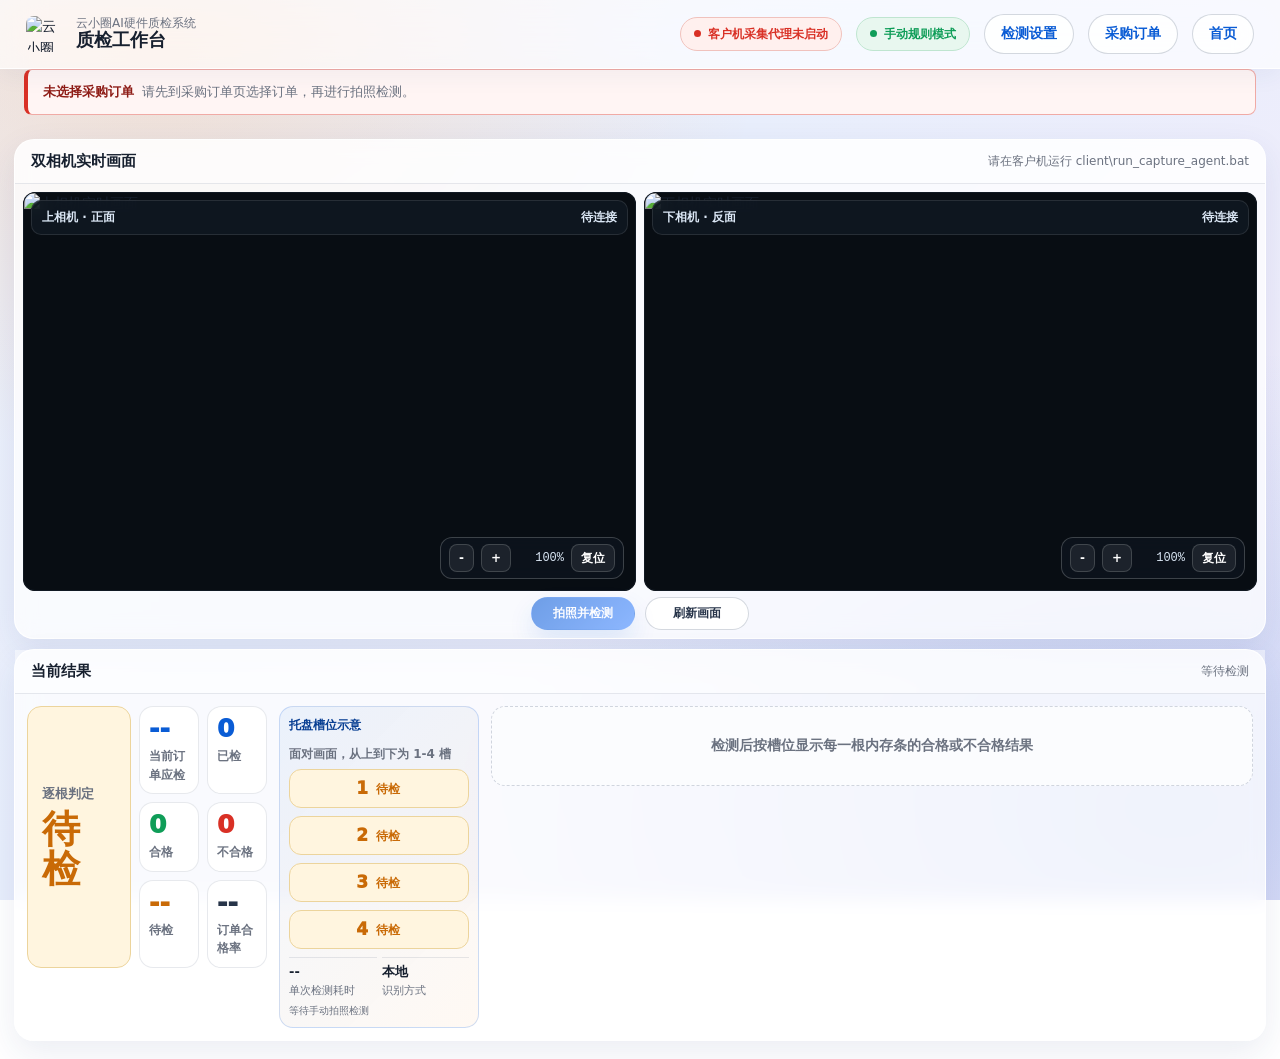
==== commit e0626b65: "统一相机入口到实时检测工作台" ====
--- a/web/camera.html
+++ b/web/camera.html
@@ -543,7 +543,6 @@
   <span class="pill" id="cam-status">检测相机</span>
   <span class="pill ok" id="auto-status">手动规则模式</span>
   <button class="navbtn" id="settings-toggle" type="button">检测设置</button>
-  <a class="navbtn" href="/camera">相机调试</a>
   <a class="navbtn" href="/orders">采购订单</a>
   <a class="navbtn" href="/">首页</a>
 </div>
